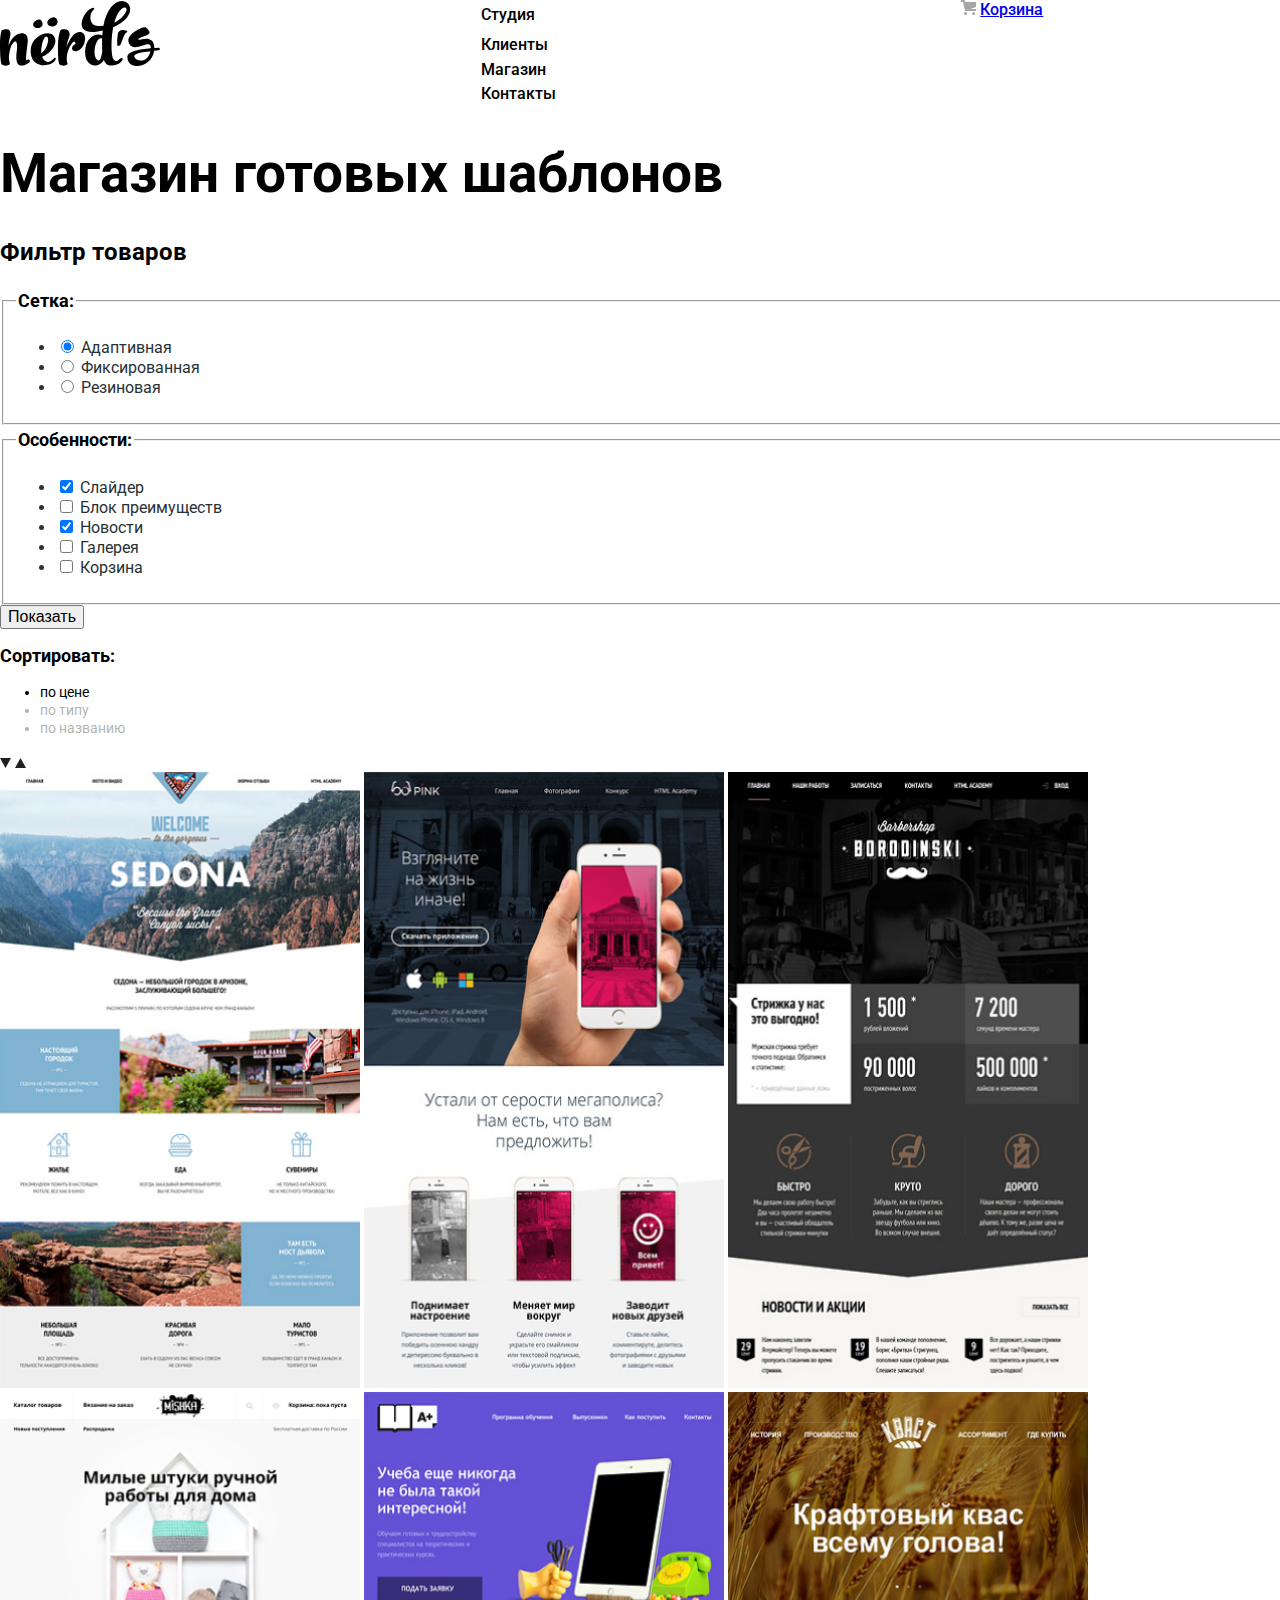
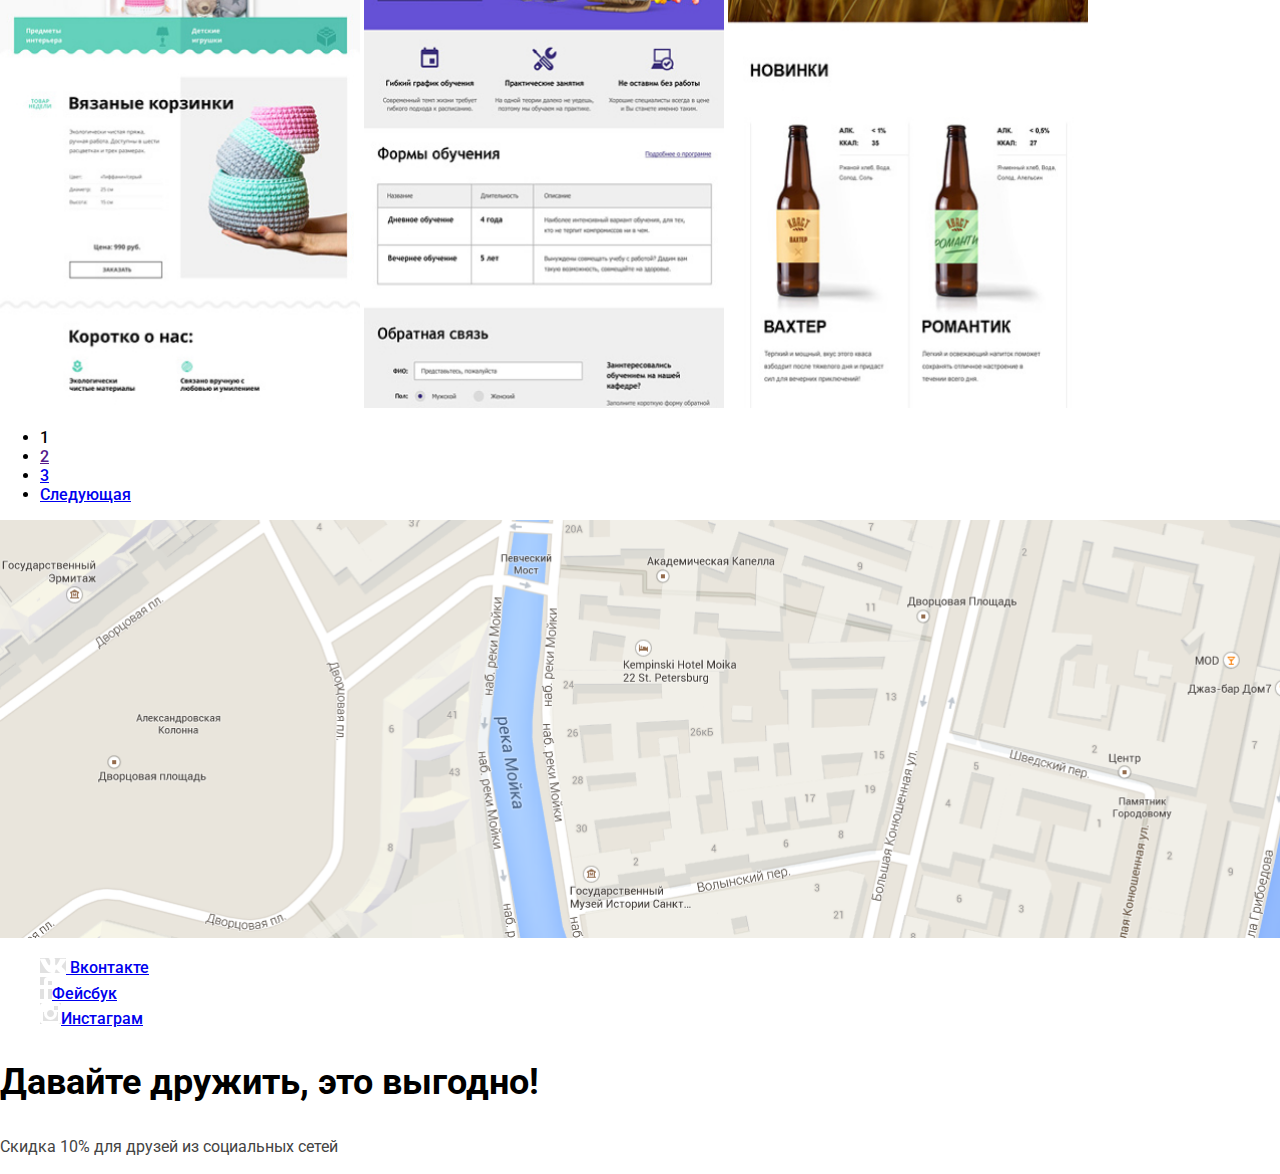
==== catalog.html @ 22a99cf3 "feat: add grid for logos section" ====
<!DOCTYPE html>
<html class="page" lang="en">
<head>
    <meta charset="UTF-8">
    <meta http-equiv="X-UA-Compatible" content="IE=edge">
    <meta name="viewport" content="width=device-width, initial-scale=1.0">
    <link rel="preconnect" href="https://fonts.googleapis.com">
<link rel="preconnect" href="https://fonts.gstatic.com" crossorigin>
<link href="https://fonts.googleapis.com/css2?family=Roboto:wght@400;500;700&display=swap" rel="stylesheet">
    <link rel="stylesheet" href="css/normalize.css" />
    <link rel="stylesheet" href="style.css" />
    
    <title>Nerds</title>
</head>

<body class="page-body">

    <header class="catalog-header">
        <nav class="main-navigation">
            <a class="main-header-logo">
            <img src="img/nerds-logo.svg" width="160px" height="67px" alt="Логотип nerds">
             </a>
            <ul class="site-navigation">
                <li><a href="#"> Студия</a></li>
                <li><a href="#">Клиенты</a> </li>
                <li>Магазин</li>
                <li><a href="#">Контакты</a></li>
            </ul> 
            <div class="cart">
                <img src="/img/cart-icon.svg" alt="cart illustration">
                <a href="#"> Корзина</a>
            </div>
        </nav>
    </header>

<main class="catalog">
    <h1 class="catalog-title">Магазин готовых шаблонов</h1>
    <section class="products-filter">
        <h2>Фильтр товаров</h2>
        <form class="grid-form" metod="get" action="">

            <fieldset>
                <legend class="filter">Сетка:</legend>
                <ul class="filter-type">
                    <li>
                        <input type="radio" name="grid" value="adaptive" id="grid-adaptive" checked>
                        <label for="">Адаптивная</label>
                    </li>
                    <li>
                        <input type="radio" name="grid" value="fixed" id="grid-fixed">
                        <label for="">Фиксированная</label>
                    </li>
                    <li>
                        <input type="radio" name="grid" value="rubber" id="grid-rubber">
                        <label for="">Резиновая</label>
                    </li>
                </ul>
            </fieldset>

            <fieldset>
                <legend class="filter">Особенности:</legend>
                <ul class="filter-type">
                    <li>
                        <input type="checkbox" name="slider" id="filter-slider" checked>
                        <label for="filter-slider">Слайдер</label>
                    </li>
                    <li>
                        <input type="checkbox" name="block" id="filter-block">
                        <label for="filter-block">Блок преимуществ</label>
                    </li>
                    <li>
                        <input type="checkbox" name="news" id="filter-news" checked>
                        <label for="filter-news">Новости</label>
                    </li>
                    <li>
                        <input type="checkbox" name="gallery" id="filter-gallery">
                        <label for="filter-gallery">Галерея</label>
                    </li>
                    <li>
                        <input type="checkbox" name="cart" id="filter-cart">
                        <label for="filter-cart">Корзина</label>
                    </li>
                </ul>
            </fieldset>
            <button class="btn-show" type="submit">Показать</button>
        </form>
</section>

<section class="catalog-sort">
    <p class="sort-title">Сортировать:</p>
    <ul class="catalog-list">
        <li class="catalog-item-active">по цене</li>
        <li class="catalog-item">по типу</li>
        <li class="catalog-item">по названию</li>
    </ul>
    <img src="/img/icon-down-dir.svg" alt="switch down">
    <img class="img-sort" src="/img/icon-up-dir.svg" alt="switch up">
</section>

    <section class="nerds-catalog">
        <img src="/img/img-sedona-1.jpg" width="360px" height="616px" alt="sedona illustration">
        <img src="/img/img-pink-1.jpg"  width="360px" height="616px" alt="pink illustration">
        <img src="/img/img-barbershop-1.jpg"  width="360px" height="616px" alt="barbershop illustration">
        <img src="/img/img-mishka-1.jpg"  width="360px" height="616px" alt="mishka illustration">
        <img src="/img/img-aplus-1.jpg"  width="360px" height="616px" alt="aplus illustration">
        <img src="/img/img-kvast-1.jpg"  width="360px" height="616px" alt="kvast illustration">
    </section>

    <ul class="catalog-pages">
        <li>
            <a>1</a>
        </li>
        <li>
            <a href="">2</a>
        </li>
        <li>
            <a href="#">3</a>
        </li>
        <li>
            <a href="#">Следующая</a>
        </li>
    </ul>

    <section class="card">
        <img src="/img/card.png" width="1442px" height="418px" alt="Карта">
    </section>
</main>

<footer class="catalog-footer">
   <ul class="footer-social">
    <li>
    <a class="social-button" href="#"> <img src="/img/vk-icon.svg" alt="Вконтакте"> Вконтакте</a>
  </li>
  <li>
    <a class="social-button" href="#"> <img src="/img/fb-icon.svg" alt="Фейсбук">Фейсбук</a>
  </li>
  <li>
    <a class="social-button" href="#"> <img src="/img/insta-icon.svg" alt="Инстаграм">Инстаграм</a>
  </li>
        </ul> 
       <div>
       <p class="footer-slogan">Давайте дружить, это выгодно!</p>
       <p class="footer-sale">Скидка 10% для друзей из социальных сетей</p> 
       </div>
</footer>
</html>
---- style.css ----
/* Global*/

body {
  min-width: 1440px;
  margin: 0;
  padding: 0;
  font-family:'Roboto', sans-serif;;
  font-weight: 500;
  font-style: normal;
}
/*
img {
  min-width: 100%;
  height: auto;
}
*/

/* Variables */

/* header */

.main-header {
  background: rgba(0, 0, 0, 0.0001);
} /* Спросить */

.site-navigation {
  list-style: none;
}

.site-navigation a {
text-decoration: none;
color: #000000;
font-size: 16px;
line-height: 30px;
}

.cart-navigation a {
text-decoration: none;
color: #000000;
font-size: 16px;
line-height: 30px;
}

.site-navigation a 
.cart-navigation a {
  color: #000000;
}

.site-navigation a:hover,
.cart-navigation a:hover {
 color: #FB565A;
}

.site-navigation a:focus,
.cart-navigation a:focus {
  color: #000000;
  opacity: 0.3;
}

/* description */

.description-title {
  font-size: 55px;
  line-height: 55px;
  color: #000000;
}

.description-text {
  font-weight: normal;
  font-size: 16px;
  line-height: 24px;
  color: #283136;
}

.button {
  font: inherit;
  background-color: #FB565A;
  color: #FFFFFF;
  text-align: center;
  vertical-align: middle;
  border: none;
}

.button:focus {
  color: #FFFFFF;
  background-color: #FB565A;
  opacity: 0.3;
}

/* development */

.button-application {
  background-color: #00CA74;
}

.button-presentation {
  background-color: #000000 0.01%;
}

.development-item h2 {
  font-weight: bold;
  font-size: 24px;
  line-height: 30px;
  color: #000000;
}

.development-item p {
  font-weight: normal;
  font-size: 16px;
  line-height: 24px;
  color: #283136;
}

.slogan-title {
  font-size: 45px;
  line-height: 45px;
  color: #000000;
}

.development-item {
  list-style: none;
}

/* slogon */

.slogan-text {
font-style: normal;
font-weight: normal;
font-size: 16px;
line-height: 24px;
color: #283136;
}

.order {
  font-weight: bold;
  font-size: 16px;
  line-height: 24px;
  color: #283136;
}

.orders-list {
  padding-left: 0;
}

.order-item {
  font-weight: normal;
  font-size: 16px;
  line-height: 24px;
  list-style: none;
  color: #283136;
}


.precisions {
  font-weight: bold;
  font-size: 16px;
  line-height: 24px;
  color: #000000;
}

.precisions-item {
  list-style: none;
}

.precisions-item-percent {
  font-weight: bold;
  font-size: 45px;
  line-height: 10px;
  color: #000000;
}

.precision-percent {
  font-weight: normal;
  font-size: 16px;
  line-height: 18px;
  color: #283136;
}

.logos-list {
  list-style: none;

}

/*Footer*/

.footer-social {
  list-style: none;
}

.footer-slogan {
  font-weight: bold;
  font-size: 36px;
  line-height: 36px;
  color: #000000;
}

.footer-sale {
  font-weight: normal;
  font-size: 16px;
  line-height: 22px;
  color: #444444;
}

.social-button img {
  
background: linear-gradient(0deg, #E1E1E1, #E1E1E1), #FFFFFF;
}


/*catalog*/

.catalog-title {
  font-style: normal;
  font-size: 55px;
  line-height: 55px;
  color: #000000;
}

.filter {
  font-weight: bold;
  font-size: 18px;
  line-height: 30px;
  color: #000000;
}

.filter-type {
  font-style: normal;
  font-weight: normal;
  font-size: 16px;
  line-height: 19px;
  color: #283136;
}

.btn-show {
  font-size: 16px;
  line-height: 18px;
  color: #000000;
}

.sort-title {
  font-weight: bold;
  font-size: 18px;
  line-height: 18px;
  color: #000000;
}

.catalog-item-active {
  font-weight: normal;
  font-size: 14px;
  line-height: 18px;
  color: #000000;
}

.catalog-item {
  font-weight: normal;
  font-size: 14px;
  line-height: 18px;
  color: #000000;
  opacity: 0.3;
}

/*Grid*/

.page {
  height: 100%;
}

/* Logo */

.main-navigation {
  display: grid;
  grid-template-columns: 1fr 1fr 1fr;
}

.main-navigation-wrapper {
  display: grid;
  grid-template-columns: 1fr max-content;
  margin: 0 auto;
  width: 1160px;
}

.site-navigation {
  margin: 0;
  padding: 0;
}

/* Container */

.container {
  width: 1160px;
  margin: 0 auto;
  padding: 0 140px;
}

.description {
  display: grid;
  grid-template-columns: 1fr 1fr;
  margin-bottom: 80px;
}

.developments-list {
  padding: 0;
  margin: 0;
  display: grid;
  grid-template-columns: 1fr 1fr 1fr;
  column-gap: 100px;
}

.developments-list p {
  margin-right: 40px;
}

.logos-list {
  padding: 0;
  margin: 0;
  display: grid;
  grid-template-columns: 1fr 1fr 1fr 1fr;
}

/* Slogan */

.slogan {
display: grid;
grid-template-columns: 1.5fr 1fr;
padding-left: 90px;
}

/* logos */

.logos {
padding-left: 90px;
}

/* card */

/* main-footer */

.main-footer {
  display: grid;
  grid-template-columns: 1fr 1fr ;
}









/* Global */

.page-body {
  min-height: 100%;
  display: grid;
  grid-template-rows:
  min-content
  1fr
  min-content;
  align-content: center;
}
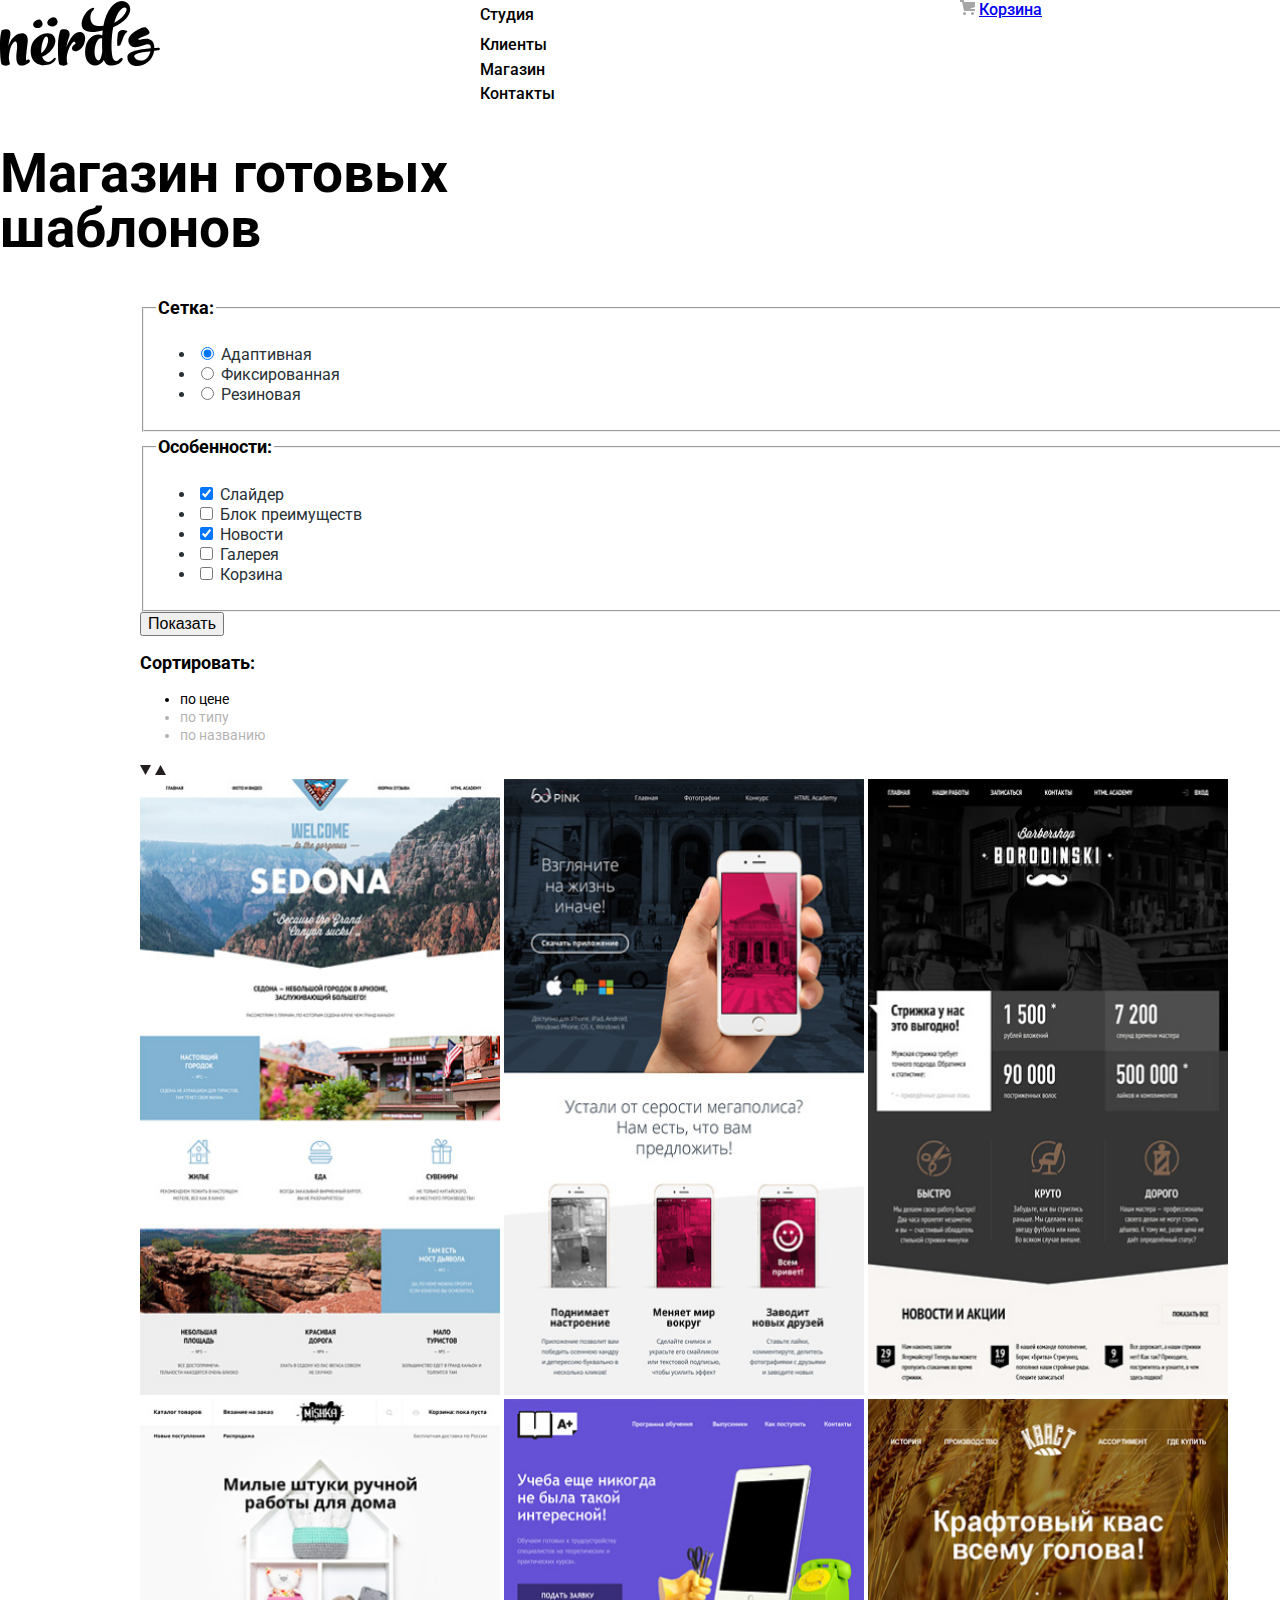
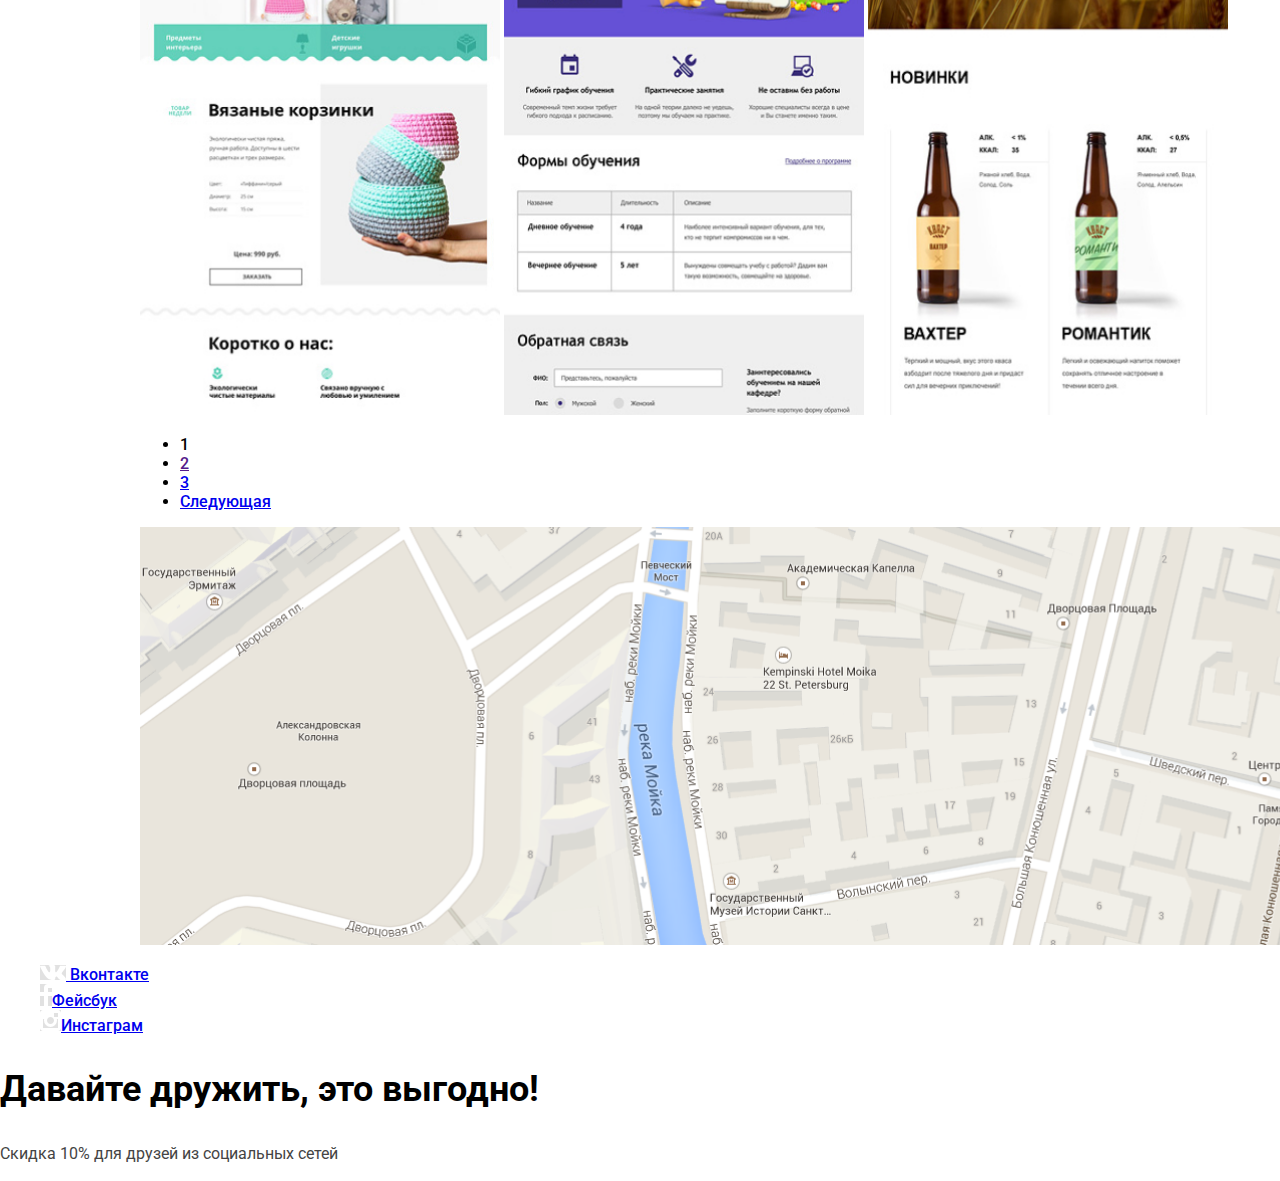
==== commit c680d4bc: "feat: add container and div for ul" ====
--- a/catalog.html
+++ b/catalog.html
@@ -30,13 +30,13 @@
                 <img src="/img/cart-icon.svg" alt="cart illustration">
                 <a href="#"> Корзина</a>
             </div>
+            <h1 class="catalog-title">Магазин готовых шаблонов</h1>
         </nav>
     </header>
 
-<main class="catalog">
-    <h1 class="catalog-title">Магазин готовых шаблонов</h1>
+<main class="catalog container">
+    
     <section class="products-filter">
-        <h2>Фильтр товаров</h2>
         <form class="grid-form" metod="get" action="">
 
             <fieldset>
@@ -86,27 +86,26 @@
         </form>
 </section>
 
-<section class="catalog-sort">
-    <p class="sort-title">Сортировать:</p>
-    <ul class="catalog-list">
-        <li class="catalog-item-active">по цене</li>
-        <li class="catalog-item">по типу</li>
-        <li class="catalog-item">по названию</li>
-    </ul>
-    <img src="/img/icon-down-dir.svg" alt="switch down">
-    <img class="img-sort" src="/img/icon-up-dir.svg" alt="switch up">
-</section>
-
     <section class="nerds-catalog">
+        <div class="catalog-sort">
+            <p class="sort-title">Сортировать:</p>
+            <ul class="catalog-list">
+                <li class="catalog-item-active">по цене</li>
+                <li class="catalog-item">по типу</li>
+                <li class="catalog-item">по названию</li>
+            </ul>
+            <img src="/img/icon-down-dir.svg" alt="switch down">
+            <img class="img-sort" src="/img/icon-up-dir.svg" alt="switch up">
+        </div>
         <img src="/img/img-sedona-1.jpg" width="360px" height="616px" alt="sedona illustration">
         <img src="/img/img-pink-1.jpg"  width="360px" height="616px" alt="pink illustration">
         <img src="/img/img-barbershop-1.jpg"  width="360px" height="616px" alt="barbershop illustration">
         <img src="/img/img-mishka-1.jpg"  width="360px" height="616px" alt="mishka illustration">
         <img src="/img/img-aplus-1.jpg"  width="360px" height="616px" alt="aplus illustration">
         <img src="/img/img-kvast-1.jpg"  width="360px" height="616px" alt="kvast illustration">
-    </section>
-
-    <ul class="catalog-pages">
+    </div>
+  <div class="catalog-pages">
+    <ul>
         <li>
             <a>1</a>
         </li>
@@ -120,6 +119,7 @@
             <a href="#">Следующая</a>
         </li>
     </ul>
+    </div>
 
     <section class="card">
         <img src="/img/card.png" width="1442px" height="418px" alt="Карта">
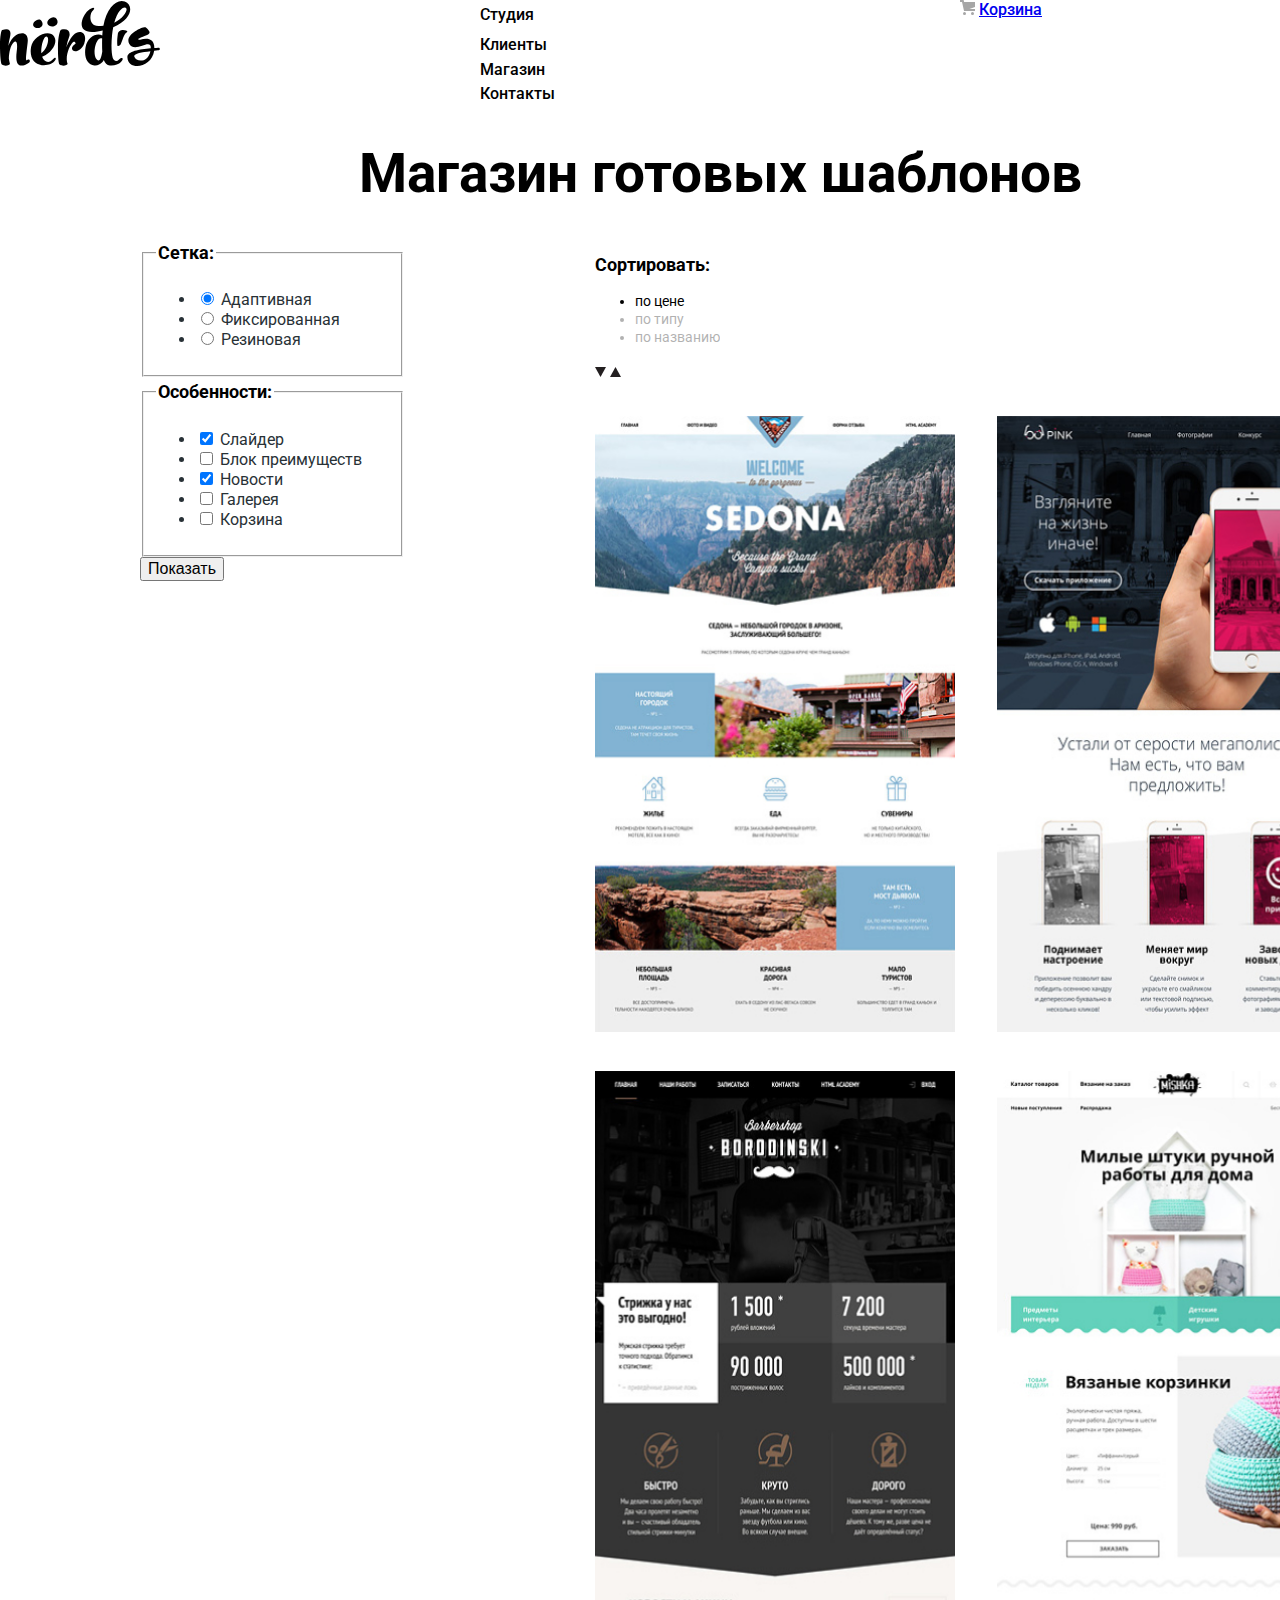
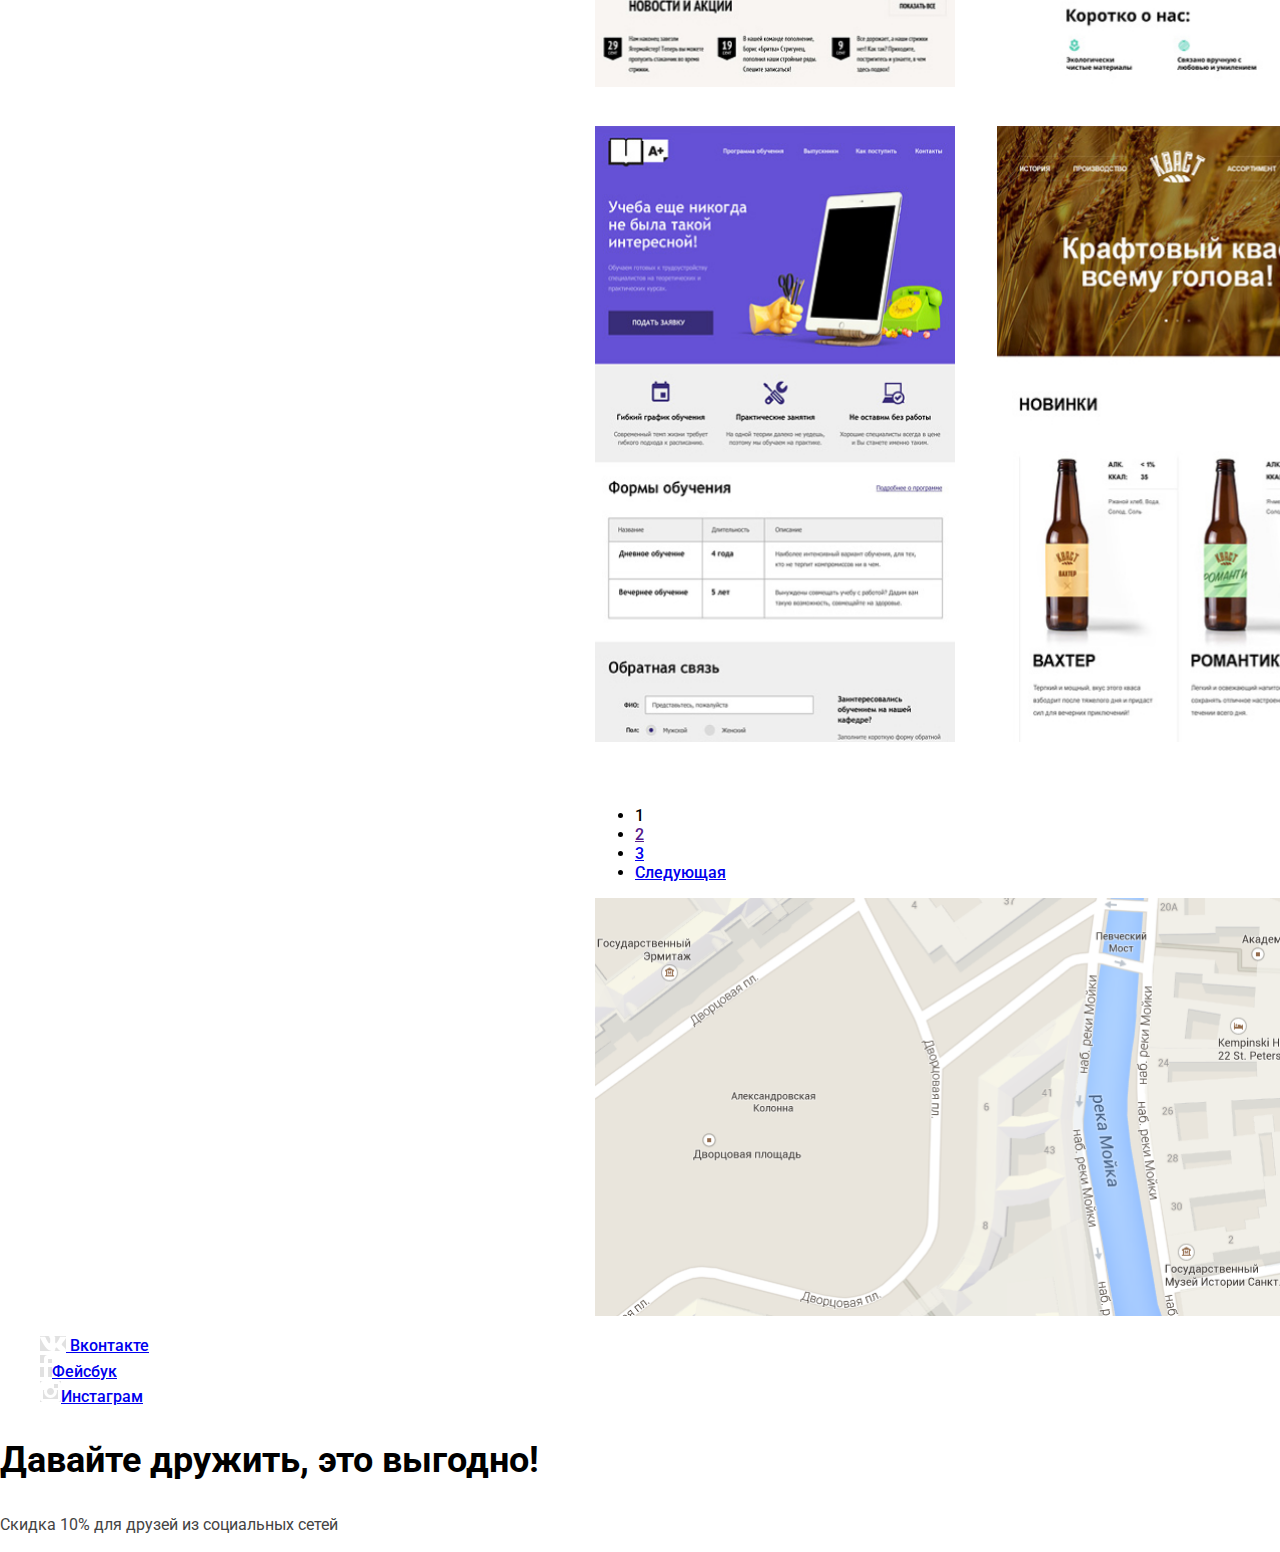
==== commit b37e8005: "feat: add ul and li for catalog-card" ====
--- a/catalog.html
+++ b/catalog.html
@@ -30,8 +30,8 @@
                 <img src="/img/cart-icon.svg" alt="cart illustration">
                 <a href="#"> Корзина</a>
             </div>
+            </nav>
             <h1 class="catalog-title">Магазин готовых шаблонов</h1>
-        </nav>
     </header>
 
 <main class="catalog container">
@@ -97,13 +97,14 @@
             <img src="/img/icon-down-dir.svg" alt="switch down">
             <img class="img-sort" src="/img/icon-up-dir.svg" alt="switch up">
         </div>
-        <img src="/img/img-sedona-1.jpg" width="360px" height="616px" alt="sedona illustration">
-        <img src="/img/img-pink-1.jpg"  width="360px" height="616px" alt="pink illustration">
-        <img src="/img/img-barbershop-1.jpg"  width="360px" height="616px" alt="barbershop illustration">
-        <img src="/img/img-mishka-1.jpg"  width="360px" height="616px" alt="mishka illustration">
-        <img src="/img/img-aplus-1.jpg"  width="360px" height="616px" alt="aplus illustration">
-        <img src="/img/img-kvast-1.jpg"  width="360px" height="616px" alt="kvast illustration">
-    </div>
+        <ul class="catalog-card">
+        <li class="card-item"><img src="/img/img-sedona-1.jpg" width="360px" height="616px" alt="sedona illustration"></li>
+        <li class="card-item"><img src="/img/img-pink-1.jpg"  width="360px" height="616px" alt="pink illustration"></li>
+        <li class="card-item"><img src="/img/img-barbershop-1.jpg"  width="360px" height="616px" alt="barbershop illustration"></li>
+        <li class="card-item"><img src="/img/img-mishka-1.jpg"  width="360px" height="616px" alt="mishka illustration"></li>
+        <li class="card-item"><img src="/img/img-aplus-1.jpg"  width="360px" height="616px" alt="aplus illustration"></li>
+        <li class="card-item"><img src="/img/img-kvast-1.jpg"  width="360px" height="616px" alt="kvast illustration"></li>
+        </ul>
   <div class="catalog-pages">
     <ul>
         <li>
--- a/style.css
+++ b/style.css
@@ -214,6 +214,7 @@
   font-size: 55px;
   line-height: 55px;
   color: #000000;
+  text-align: center;
 }
 
 .filter {
@@ -339,13 +340,6 @@
   display: grid;
   grid-template-columns: 1fr 1fr ;
 }
-
-
-
-
-
-
-
 
 
 /* Global */
@@ -362,10 +356,46 @@
 
 
 
-
-
-
-
-
-
-
+/*catalog*/
+
+.catalog {
+  display: grid;
+  grid-template-columns: 265px 1fr;
+}
+
+.nerds-catalog {
+  margin-left: 190px;
+}
+
+.catalog-card {
+  display: flex;
+  flex-wrap: wrap;
+  padding: 0;
+  margin: 0;
+  list-style: none;
+  margin-bottom: 60px;
+}
+
+.card-item {
+  width: 362px;
+  height: 620px; /*спросить*/
+  margin-right: 40px;
+  margin-top: 35px;
+}
+
+.card-item:nth-child(2n) {
+  margin-right: 290px;
+}
+
+
+
+
+
+
+
+
+
+
+
+
+
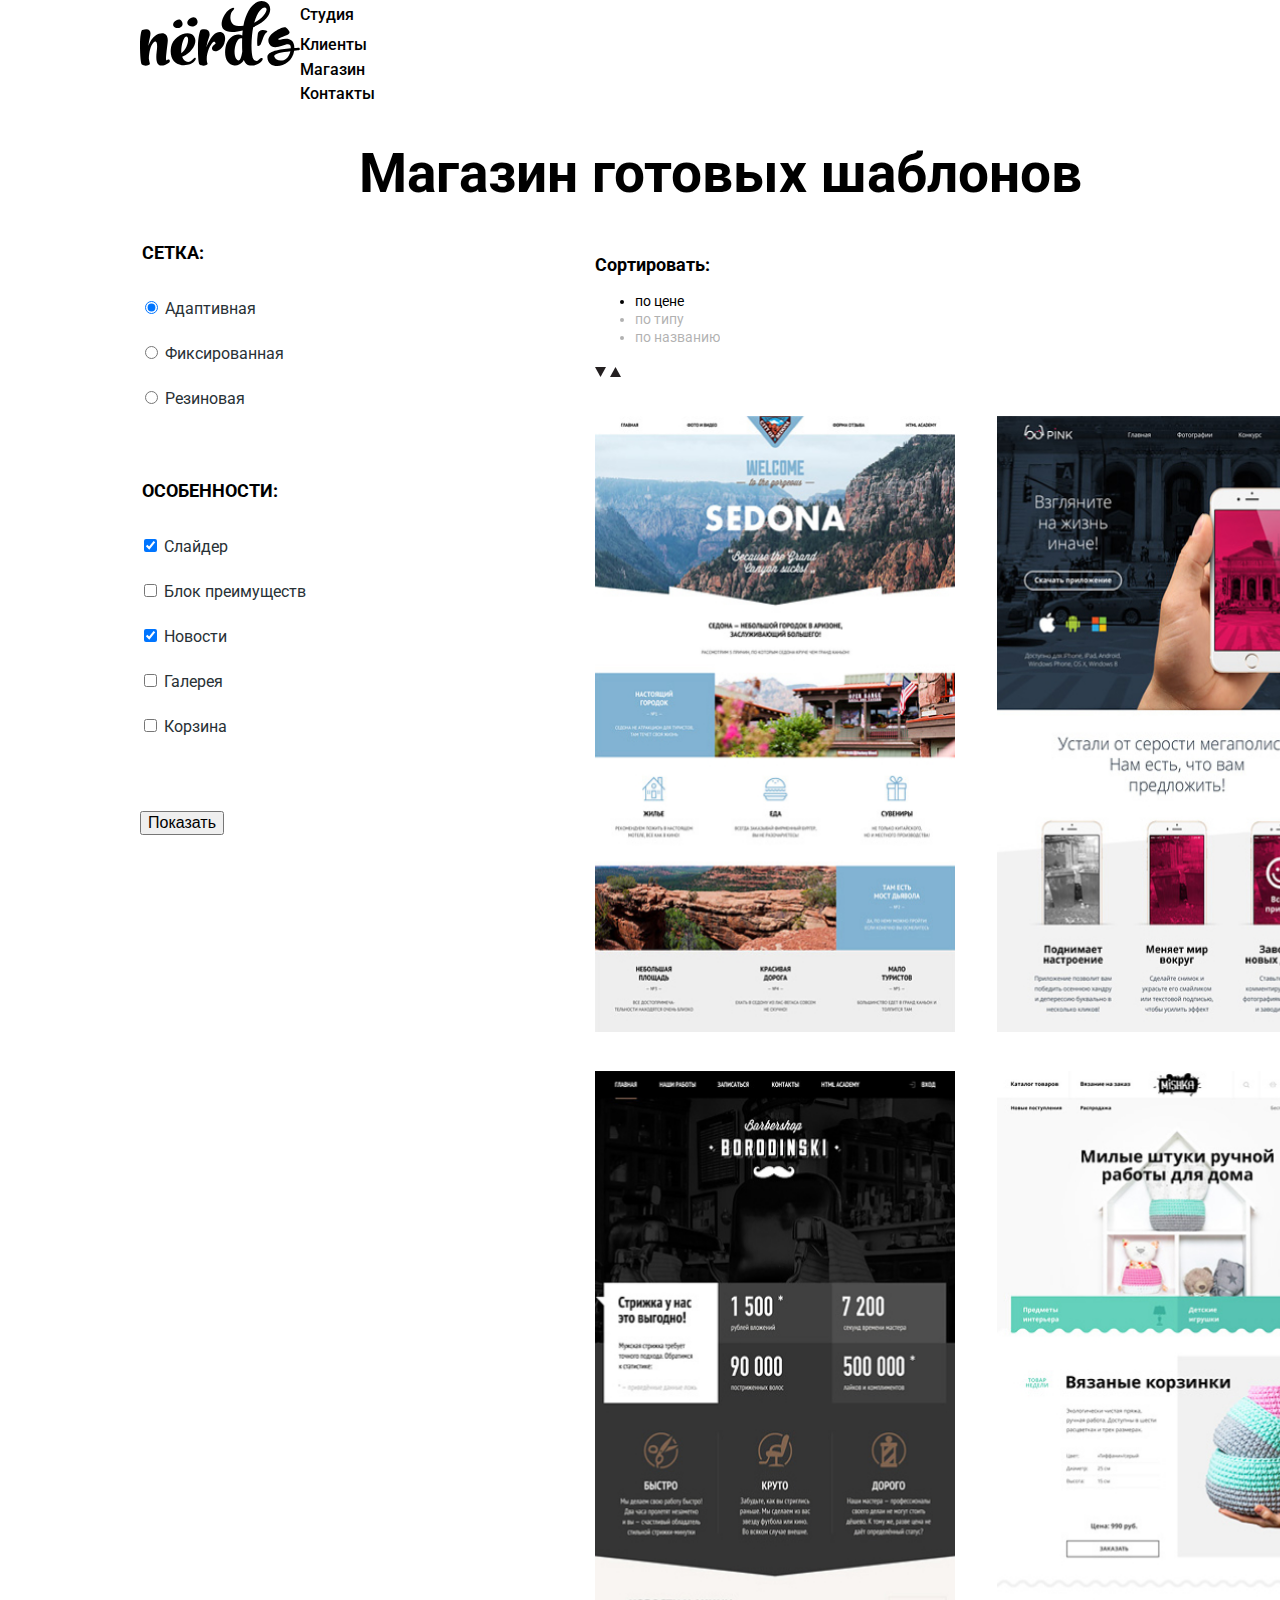
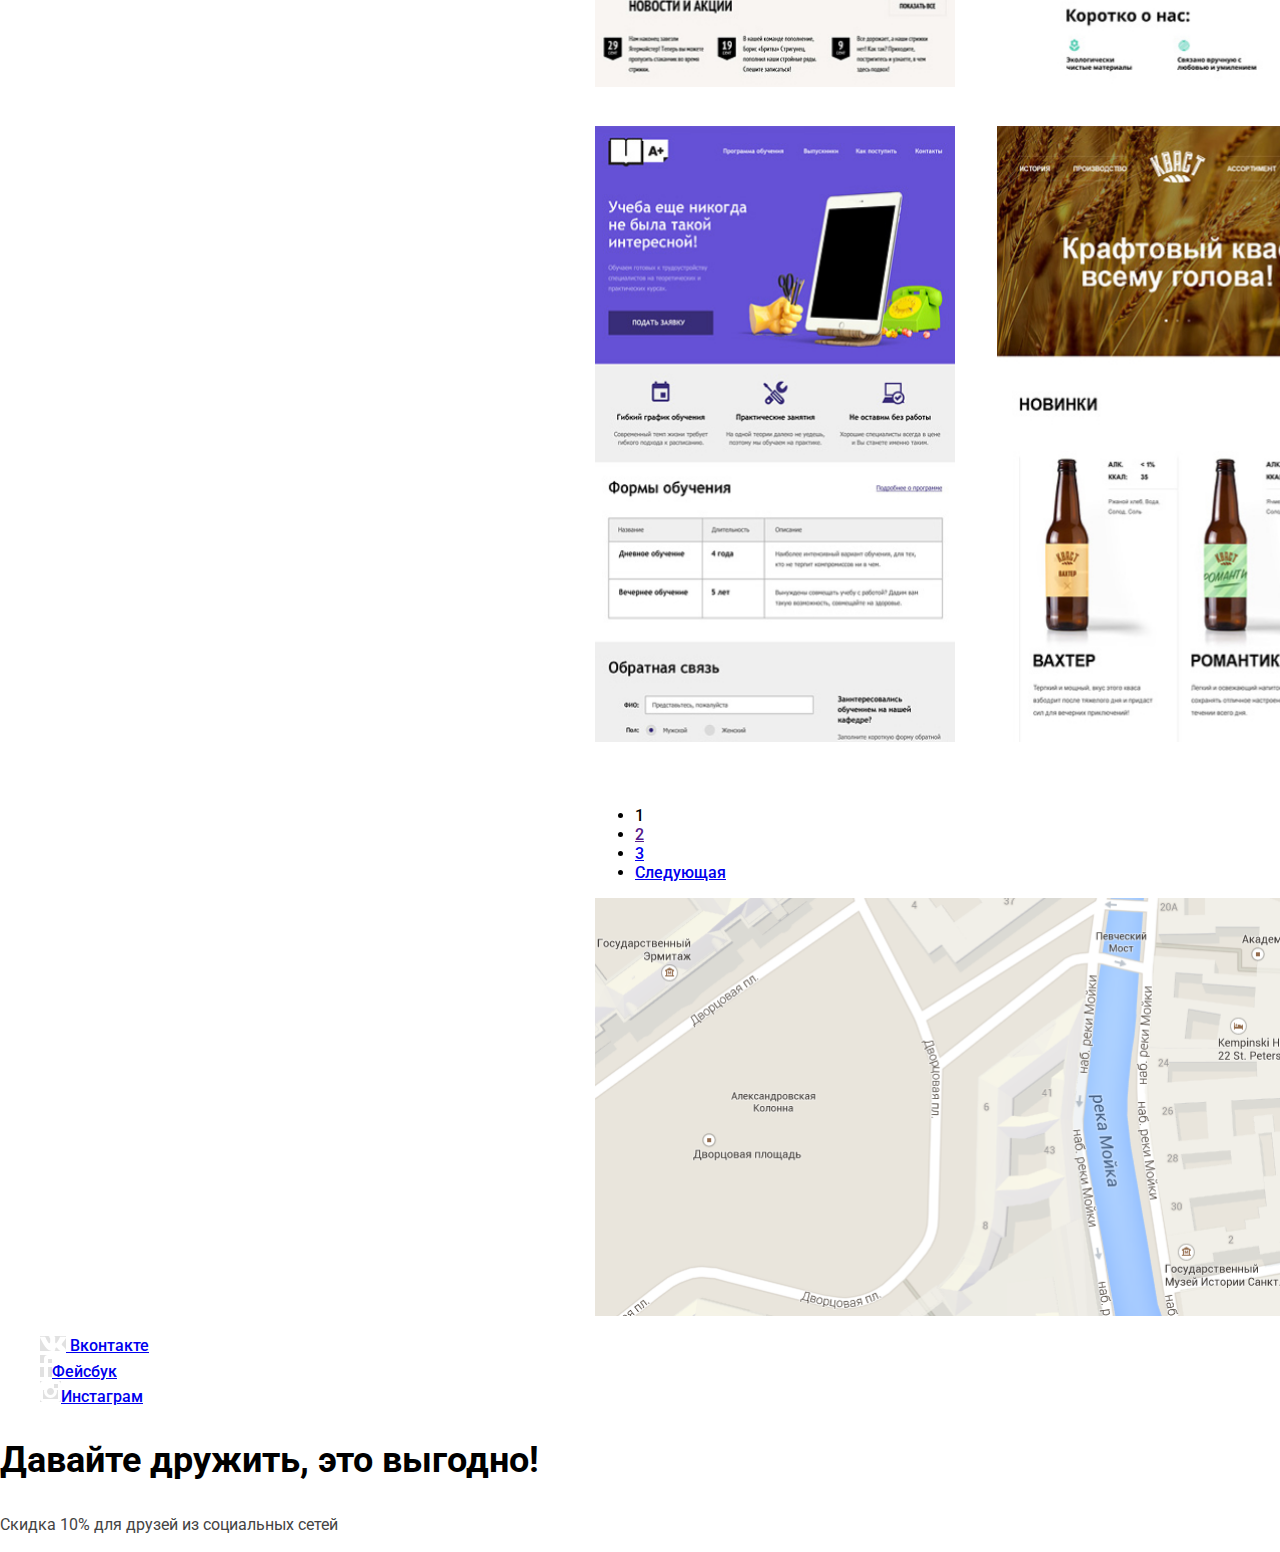
==== commit 590e1103: "feat: add grid for index and catalog" ====
--- a/catalog.html
+++ b/catalog.html
@@ -16,26 +16,28 @@
 <body class="page-body">
 
     <header class="catalog-header">
-        <nav class="main-navigation">
+        <nav class="main-navigation container">
             <a class="main-header-logo">
             <img src="img/nerds-logo.svg" width="160px" height="67px" alt="Логотип nerds">
              </a>
-            <ul class="site-navigation">
-                <li><a href="#"> Студия</a></li>
-                <li><a href="#">Клиенты</a> </li>
-                <li>Магазин</li>
-                <li><a href="#">Контакты</a></li>
-            </ul> 
-            <div class="cart">
-                <img src="/img/cart-icon.svg" alt="cart illustration">
-                <a href="#"> Корзина</a>
-            </div>
+             <div class="main-navigation-wrapper">
+                <ul class="site-navigation">
+                  <li><a href="#"> Студия</a></li>
+                  <li><a href="#">Клиенты</a></li>
+                  <li>Магазин</li>
+                  <li><a href="#">Контакты</a></li>
+                </ul>
+                <div class="cart-navigation">
+                  <img src="/img/cart-icon.svg" alt="cart illustration"/>
+                  <a href="#">Корзина</a>
+                </div>
+                </div>
             </nav>
             <h1 class="catalog-title">Магазин готовых шаблонов</h1>
+            </div>
     </header>
 
 <main class="catalog container">
-    
     <section class="products-filter">
         <form class="grid-form" metod="get" action="">
 
--- a/style.css
+++ b/style.css
@@ -202,7 +202,6 @@
 }
 
 .social-button img {
-  
 background: linear-gradient(0deg, #E1E1E1, #E1E1E1), #FFFFFF;
 }
 
@@ -230,6 +229,7 @@
   font-size: 16px;
   line-height: 19px;
   color: #283136;
+  list-style: none;
 }
 
 .btn-show {
@@ -260,18 +260,22 @@
   opacity: 0.3;
 }
 
-/*Grid*/
+/*Grid*/ 
 
 .page {
   height: 100%;
 }
 
-/* Logo */
+/* Logo */ /*grid*/
 
 .main-navigation {
   display: grid;
   grid-template-columns: 1fr 1fr 1fr;
 }
+
+/*.main-navigation-color {
+  background-color: #0fffff;
+}*/
 
 .main-navigation-wrapper {
   display: grid;
@@ -283,6 +287,11 @@
 .site-navigation {
   margin: 0;
   padding: 0;
+}
+
+.main-header-logo {
+  width: 160px;
+  height: 67px;
 }
 
 /* Container */
@@ -351,7 +360,7 @@
   min-content
   1fr
   min-content;
-  align-content: center;
+  align-content: start;
 }
 
 
@@ -387,15 +396,48 @@
   margin-right: 290px;
 }
 
-
-
-
-
-
-
-
-
-
-
-
-
+.products-filter fieldset {
+  padding: 0;
+  margin: 0;
+  border: none;
+  margin-bottom: 50px;
+}
+
+.products-filter fieldset:first-child {
+  margin-bottom: 43px;
+}
+
+.products-filter legend {
+  font-size: 18px;
+  line-height: 30px;
+  text-transform: uppercase;
+  margin-bottom: 30px;
+
+}
+
+.products-filter ul {
+  padding: 0;
+  margin: 0;
+  list-style: none;
+  line-height: 19px;
+  color: #283136;
+}
+
+.products-filter li {
+  margin-bottom: 25px;
+}
+
+
+
+
+
+
+
+
+
+
+
+
+
+
+
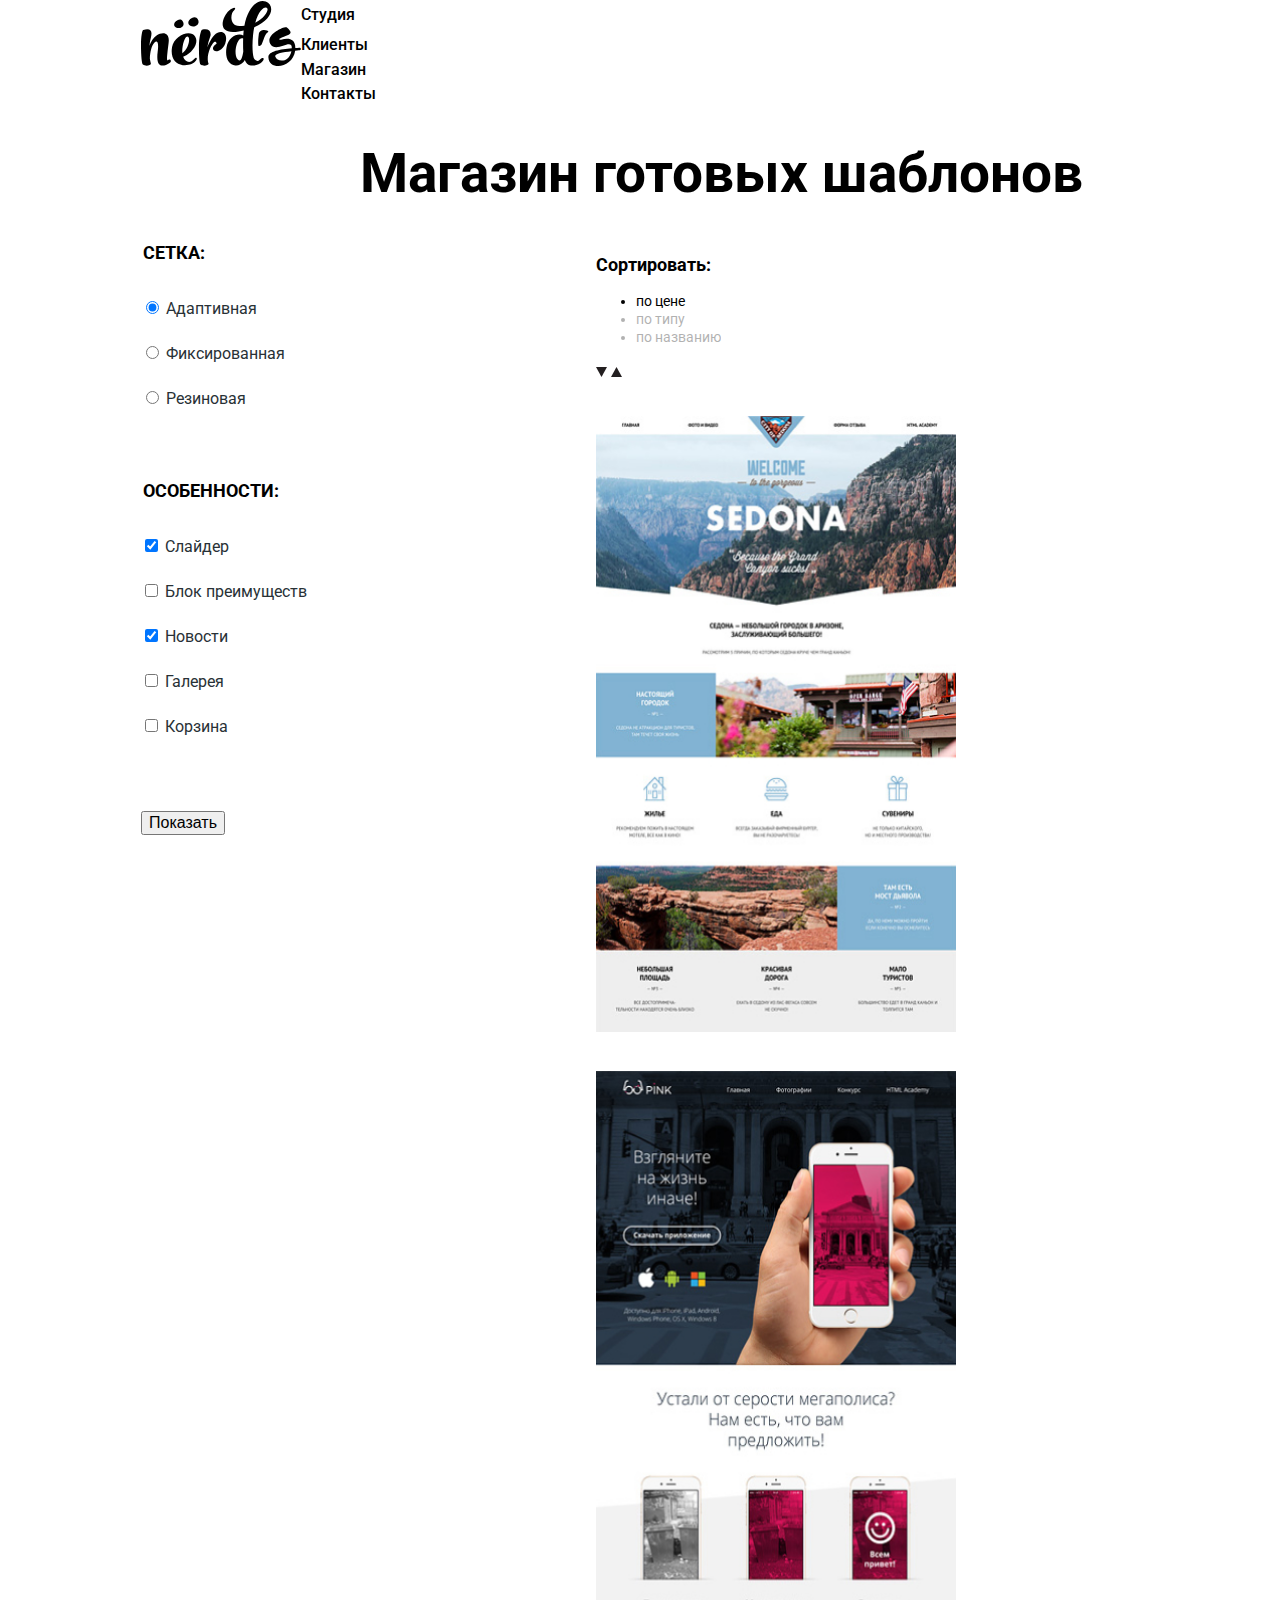
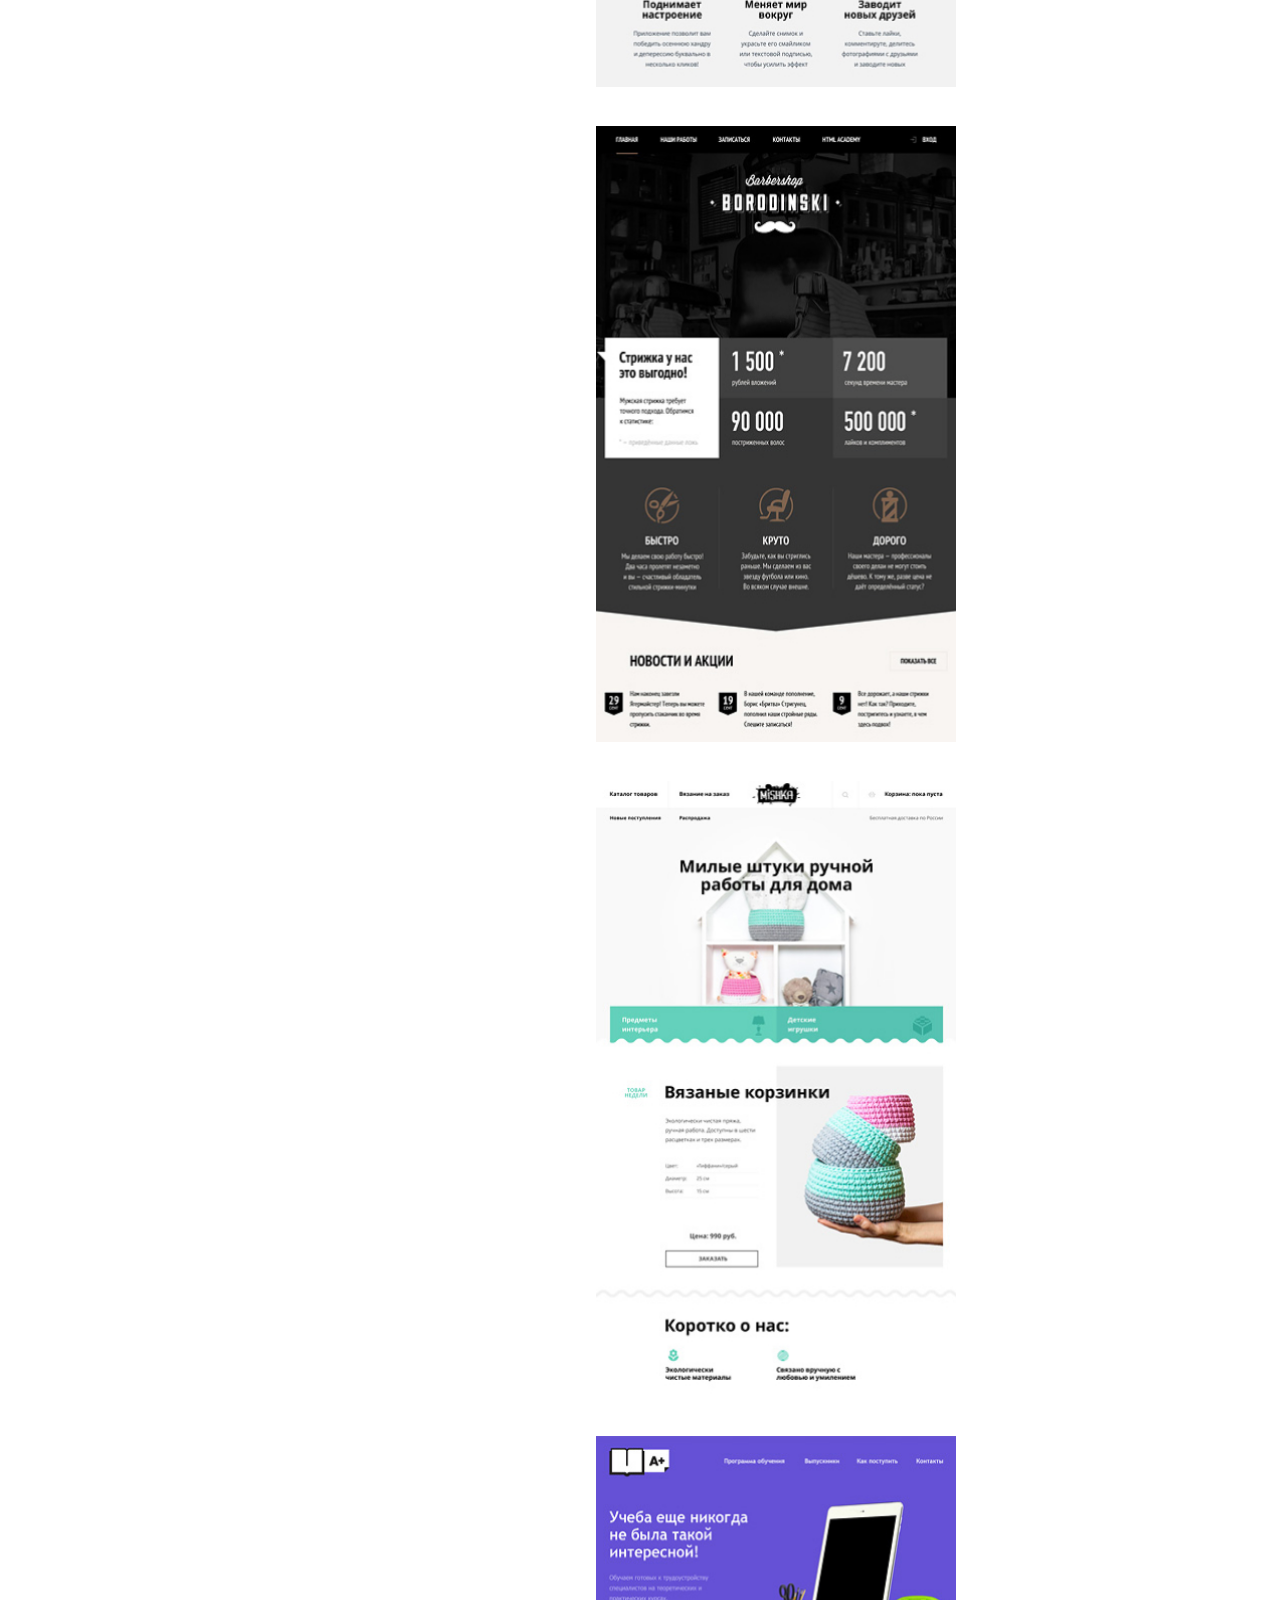
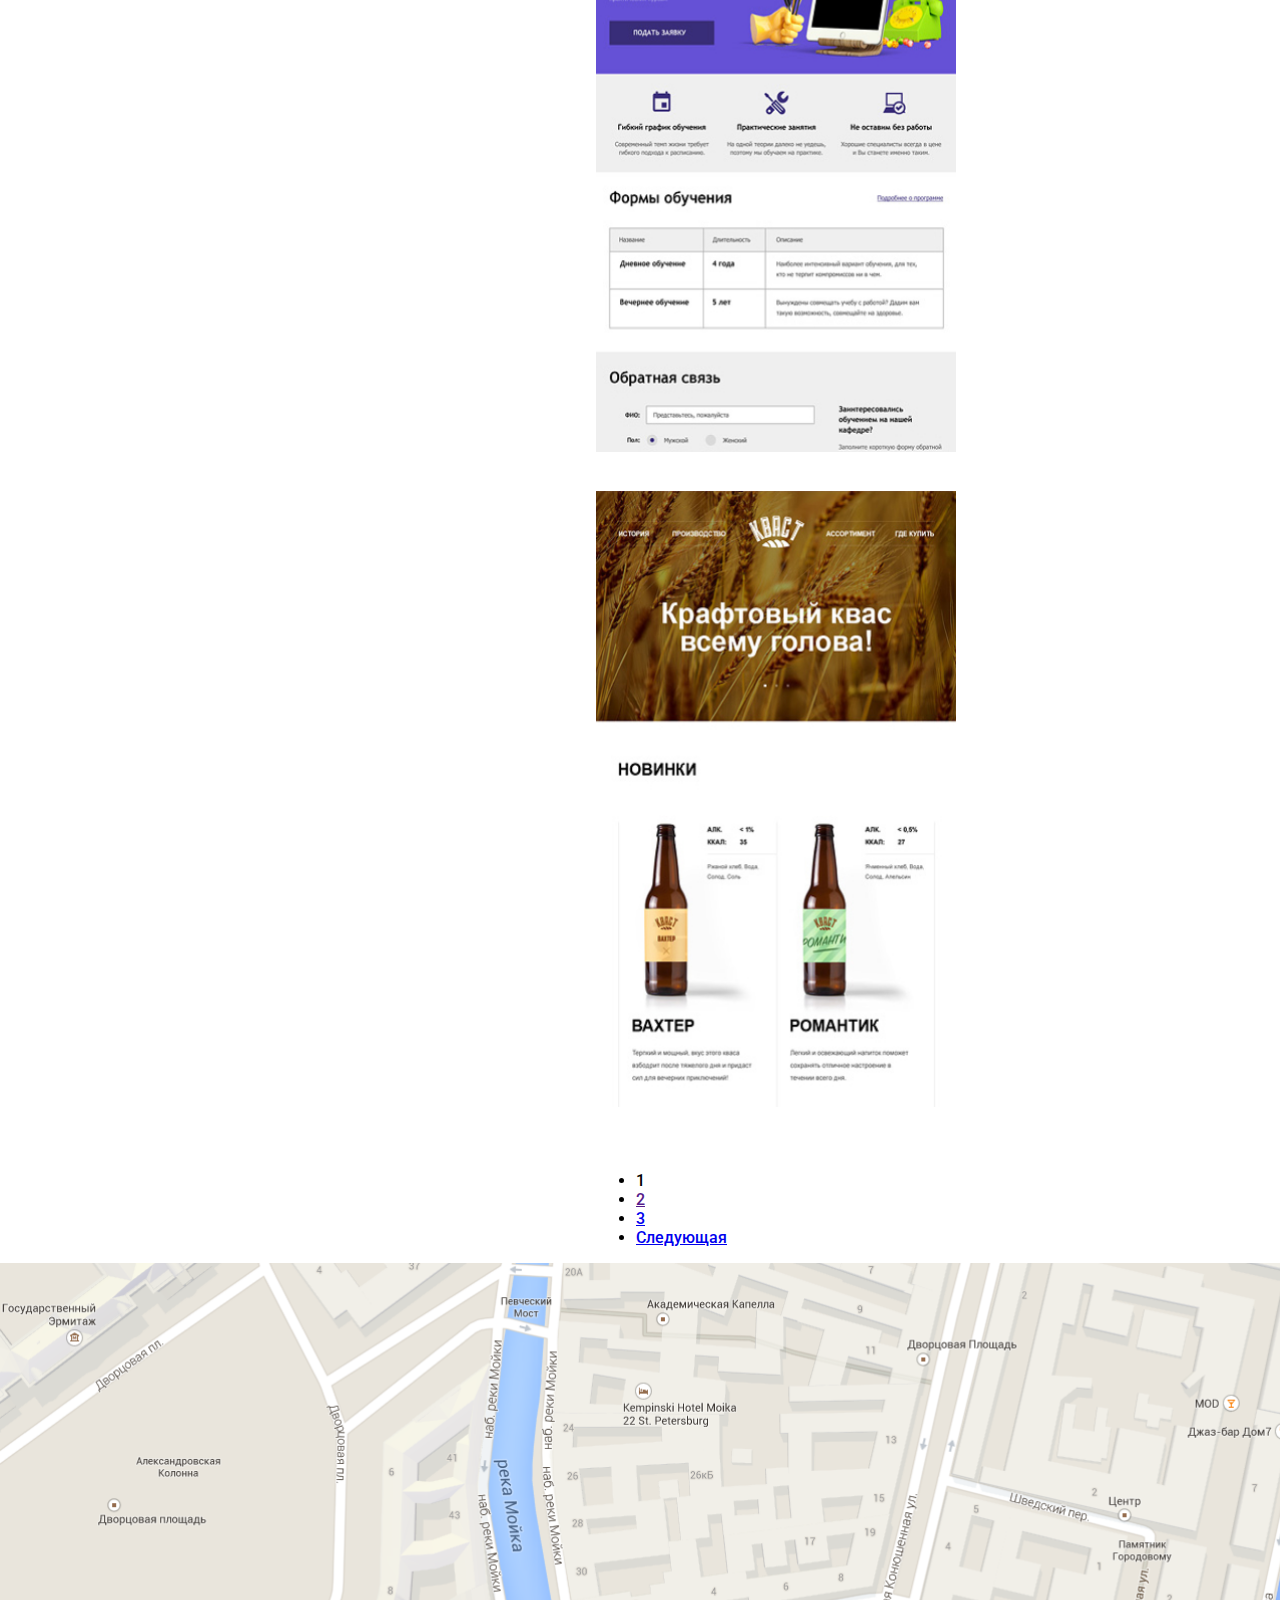
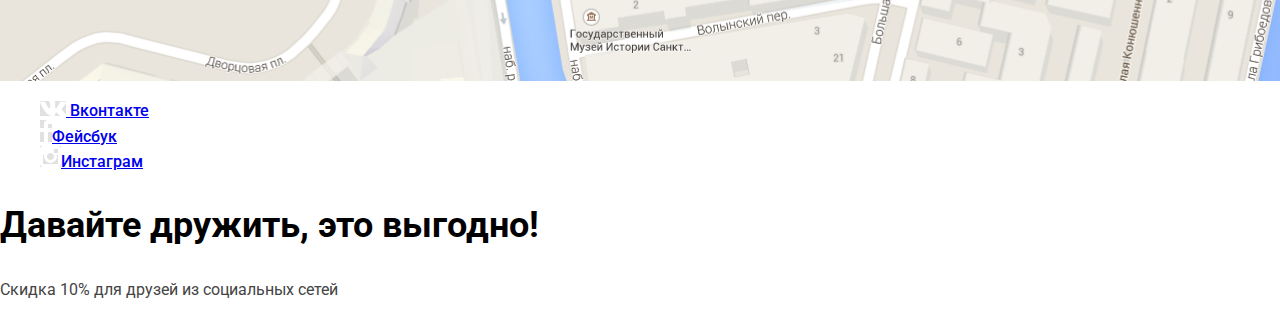
==== commit 56f1f065: "feat: add card in footer" ====
--- a/catalog.html
+++ b/catalog.html
@@ -122,14 +122,13 @@
             <a href="#">Следующая</a>
         </li>
     </ul>
-    </div>
+    </div>  
+</main>
 
+<footer class="catalog-footer">
     <section class="card">
         <img src="/img/card.png" width="1442px" height="418px" alt="Карта">
     </section>
-</main>
-
-<footer class="catalog-footer">
    <ul class="footer-social">
     <li>
     <a class="social-button" href="#"> <img src="/img/vk-icon.svg" alt="Вконтакте"> Вконтакте</a>
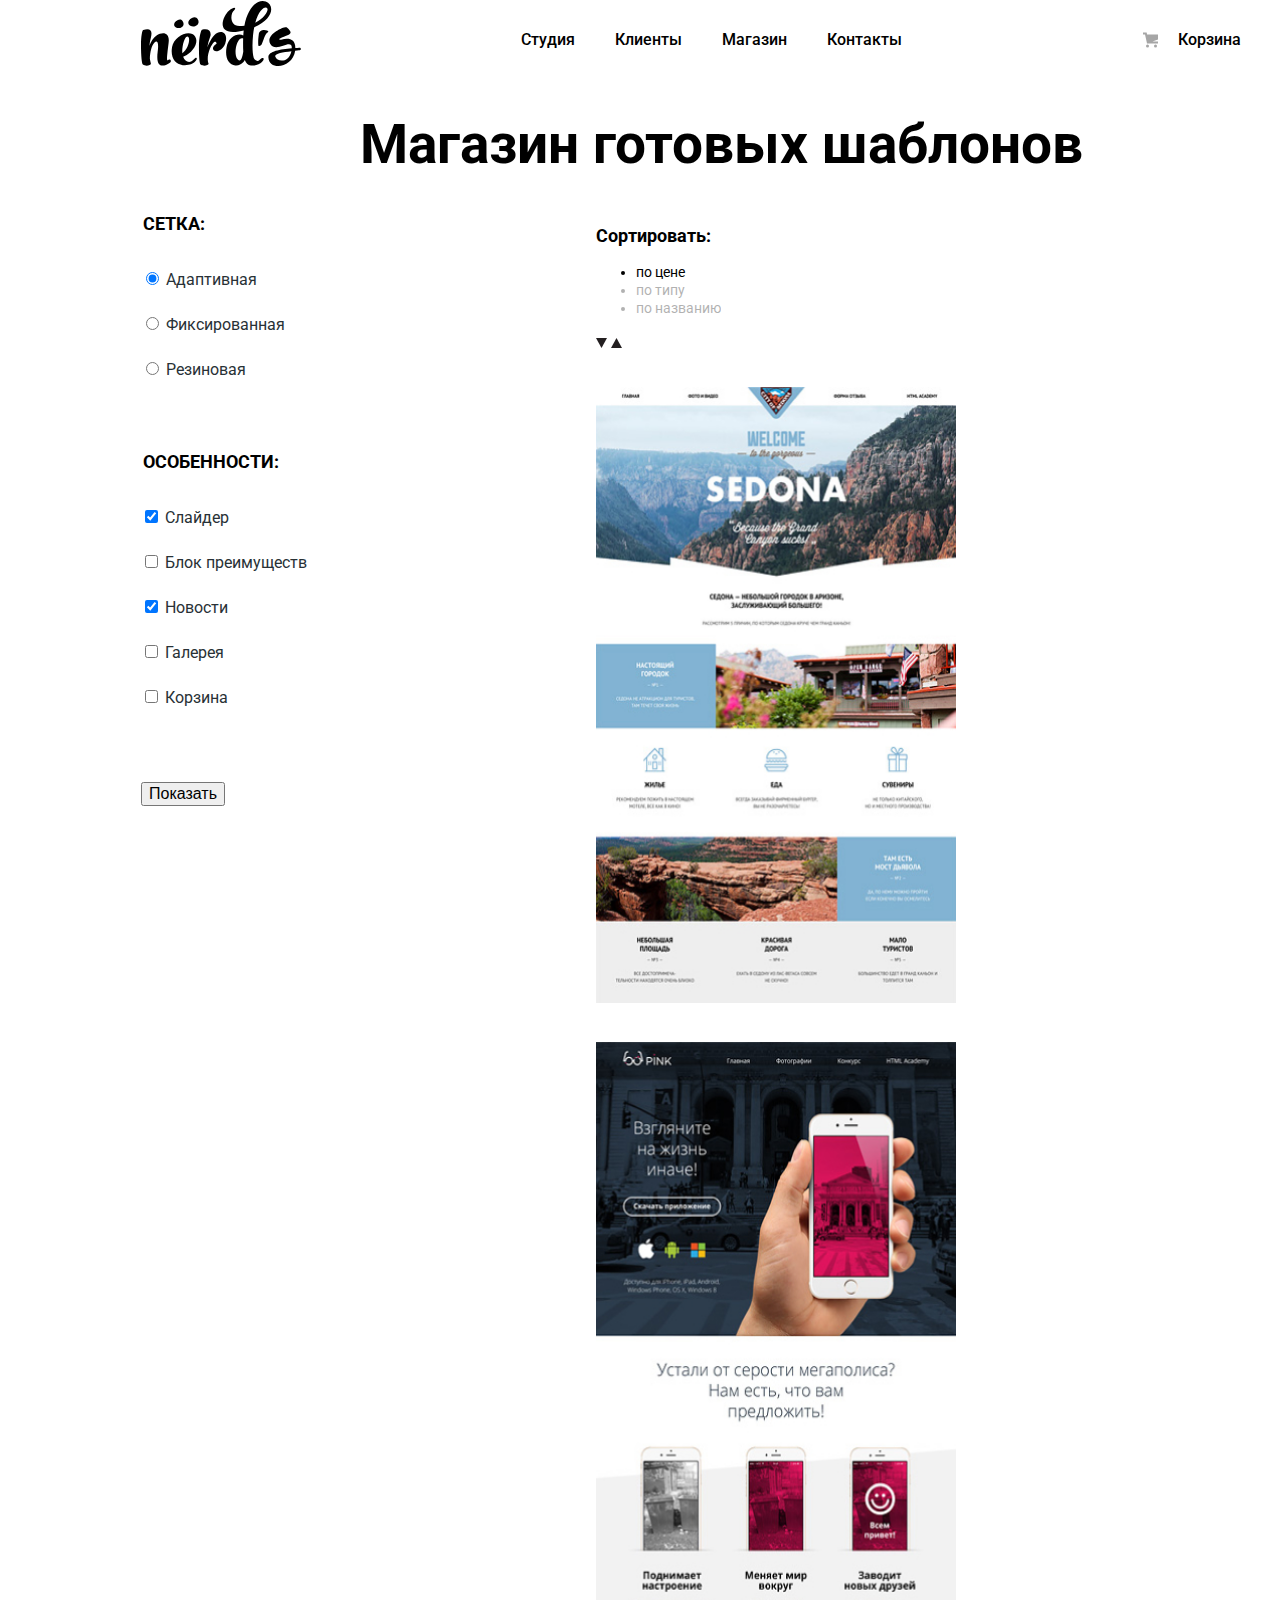
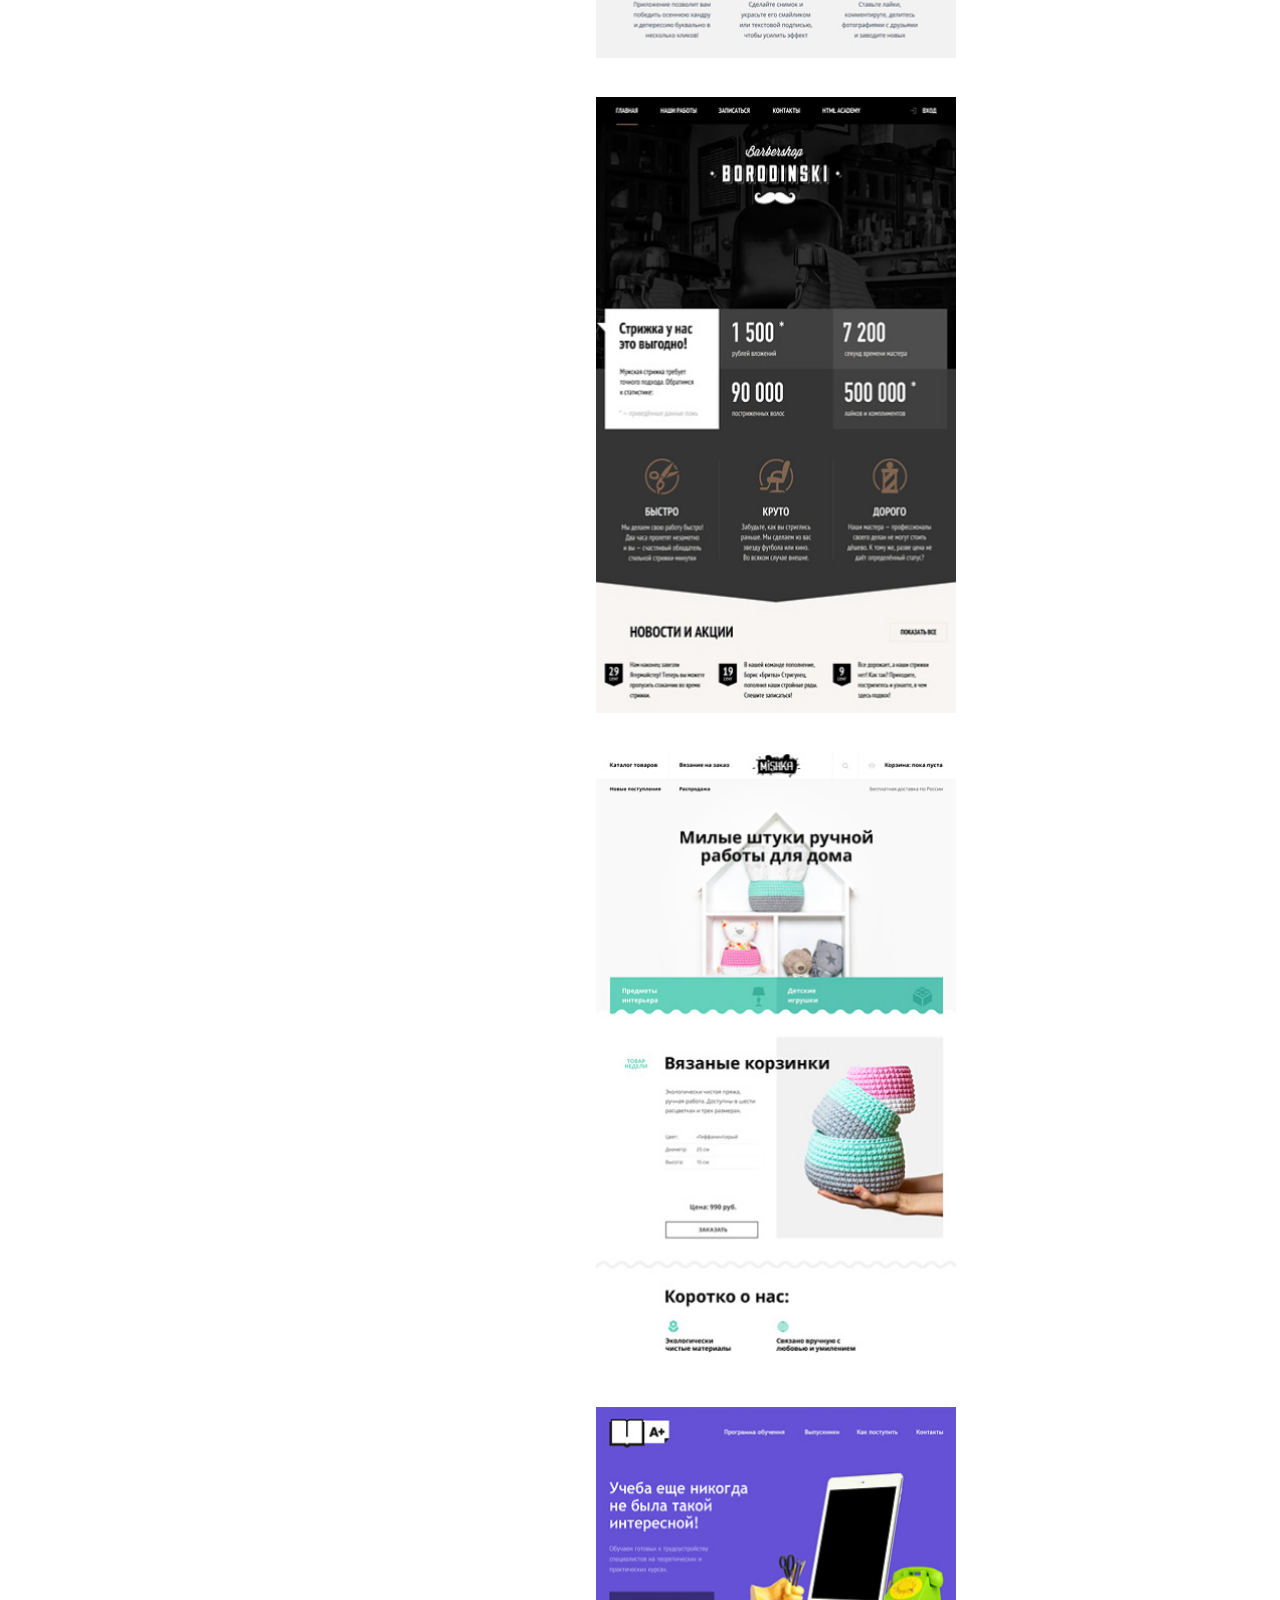
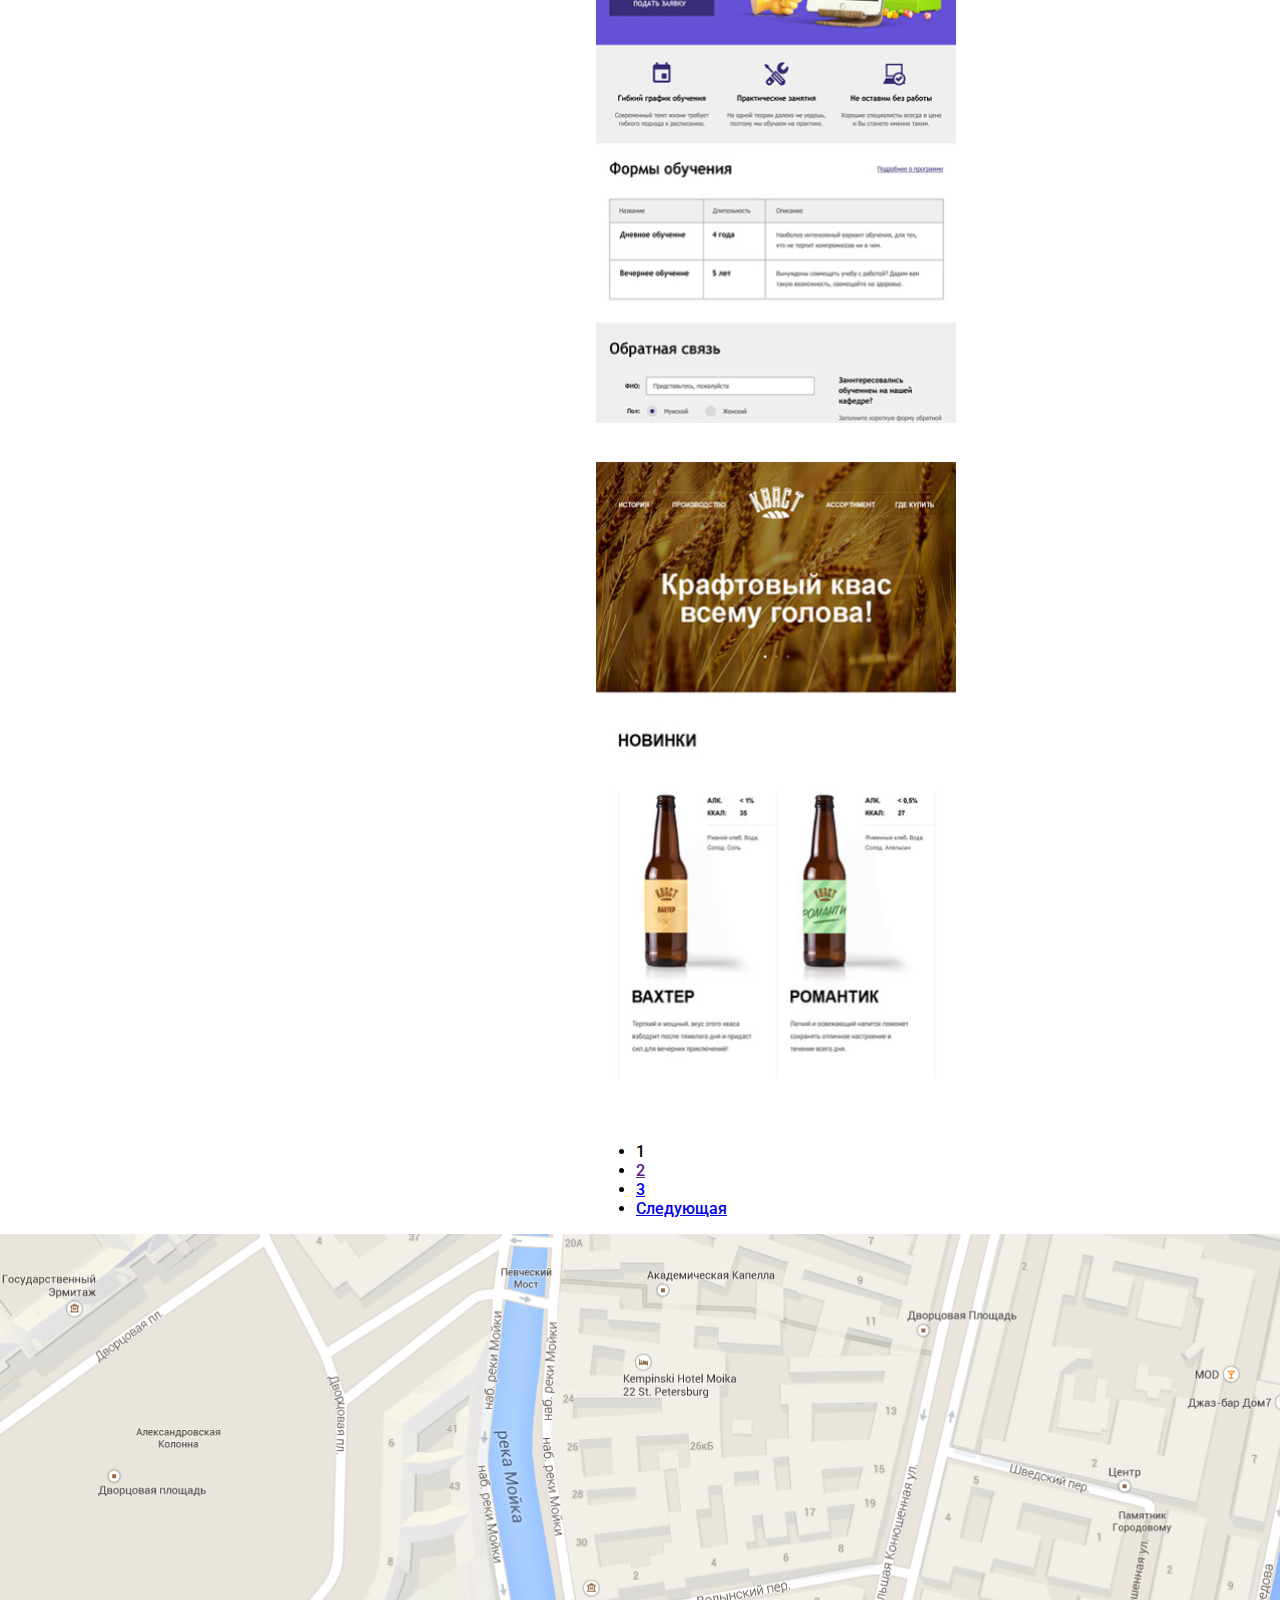
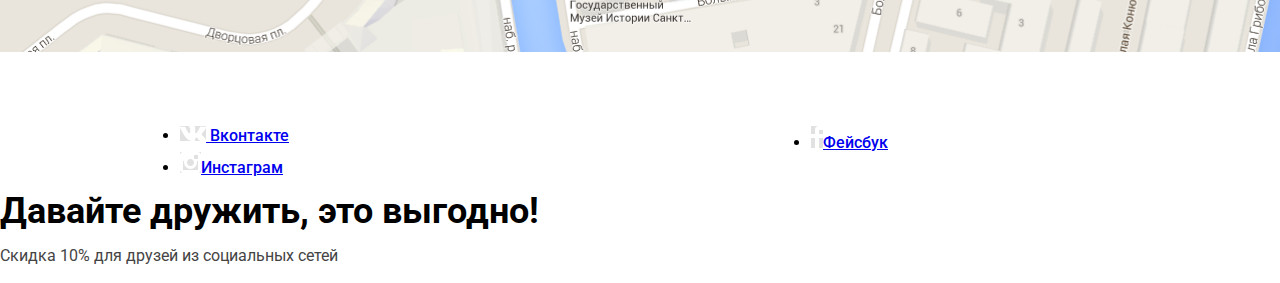
==== commit b7902f57: "feat: add link for site-navigation" ====
--- a/catalog.html
+++ b/catalog.html
@@ -24,7 +24,7 @@
                 <ul class="site-navigation">
                   <li><a href="#"> Студия</a></li>
                   <li><a href="#">Клиенты</a></li>
-                  <li>Магазин</li>
+                  <li><a href="#">Магазин</a></li>
                   <li><a href="#">Контакты</a></li>
                 </ul>
                 <div class="cart-navigation">
--- a/style.css
+++ b/style.css
@@ -23,8 +23,17 @@
   background: rgba(0, 0, 0, 0.0001);
 } /* Спросить */
 
-.site-navigation {
-  list-style: none;
+.site-navigation, 
+.cart-navigation {
+  list-style: none;
+  display: flex;
+  flex-wrap: wrap;
+}
+
+.site-navigation a,
+.cart-navigation a {
+  display: block;
+  padding: 25px 20px;
 }
 
 .site-navigation a {
@@ -39,6 +48,7 @@
 color: #000000;
 font-size: 16px;
 line-height: 30px;
+margin-right: 400px;
 }
 
 .site-navigation a 
@@ -63,6 +73,7 @@
   font-size: 55px;
   line-height: 55px;
   color: #000000;
+  margin-bottom: 30px;
 }
 
 .description-text {
@@ -70,6 +81,8 @@
   font-size: 16px;
   line-height: 24px;
   color: #283136;
+  margin: 0px;
+  margin-bottom: 45px;
 }
 
 .button {
@@ -79,6 +92,8 @@
   text-align: center;
   vertical-align: middle;
   border: none;
+  padding: 14px 50px 23px 50px;
+  text-transform: uppercase;
 }
 
 .button:focus {
@@ -89,6 +104,10 @@
 
 /* development */
 
+.development {
+  margin-bottom: 200px;
+}
+
 .button-application {
   background-color: #00CA74;
 }
@@ -110,18 +129,18 @@
   line-height: 24px;
   color: #283136;
 }
+
+.development-item {
+  list-style: none;
+}
+
+/* slogon */
 
 .slogan-title {
   font-size: 45px;
   line-height: 45px;
-  color: #000000;
-}
-
-.development-item {
-  list-style: none;
-}
-
-/* slogon */
+  color: #000000; 
+}
 
 .slogan-text {
 font-style: normal;
@@ -136,6 +155,7 @@
   font-size: 16px;
   line-height: 24px;
   color: #283136;
+  text-transform: uppercase;
 }
 
 .orders-list {
@@ -156,10 +176,22 @@
   font-size: 16px;
   line-height: 24px;
   color: #000000;
+  text-transform: uppercase;
+  margin-bottom: 60px;
 }
 
 .precisions-item {
   list-style: none;
+}
+
+.precisions-list {
+  display: flex;
+  padding: 0px;
+  margin: 0px;
+}
+
+.precisions-item {
+  margin-right: 30px;
 }
 
 .precisions-item-percent {
@@ -183,15 +215,13 @@
 
 /*Footer*/
 
-.footer-social {
-  list-style: none;
-}
-
 .footer-slogan {
   font-weight: bold;
   font-size: 36px;
   line-height: 36px;
   color: #000000;
+  margin: 0px;
+  padding: 0px;
 }
 
 .footer-sale {
@@ -292,6 +322,7 @@
 .main-header-logo {
   width: 160px;
   height: 67px;
+  margin-right: 200px;
 }
 
 /* Container */
@@ -325,31 +356,50 @@
   margin: 0;
   display: grid;
   grid-template-columns: 1fr 1fr 1fr 1fr;
+
 }
 
 /* Slogan */
 
 .slogan {
 display: grid;
-grid-template-columns: 1.5fr 1fr;
-padding-left: 90px;
+grid-template-columns: 1.6fr 0.9fr;
 }
 
 /* logos */
 
 .logos {
-padding-left: 90px;
+margin-top: 140px;
+margin-bottom: 45px;
 }
 
 /* card */
 
 /* main-footer */
 
-.main-footer {
+.footer-list {
+  display: flex;
+  list-style-type: none;
+  padding: 0px;
+  margin: 0px;
+}
+
+.footer-social {
   display: grid;
   grid-template-columns: 1fr 1fr ;
-}
-
+  margin-left: 140px;
+  margin-top: 70px;
+
+}
+
+.footer-text {
+  padding: 0px;
+  margin: 0px;
+}
+
+.footer-list {
+  margin-right: 10px;
+}
 
 /* Global */
 
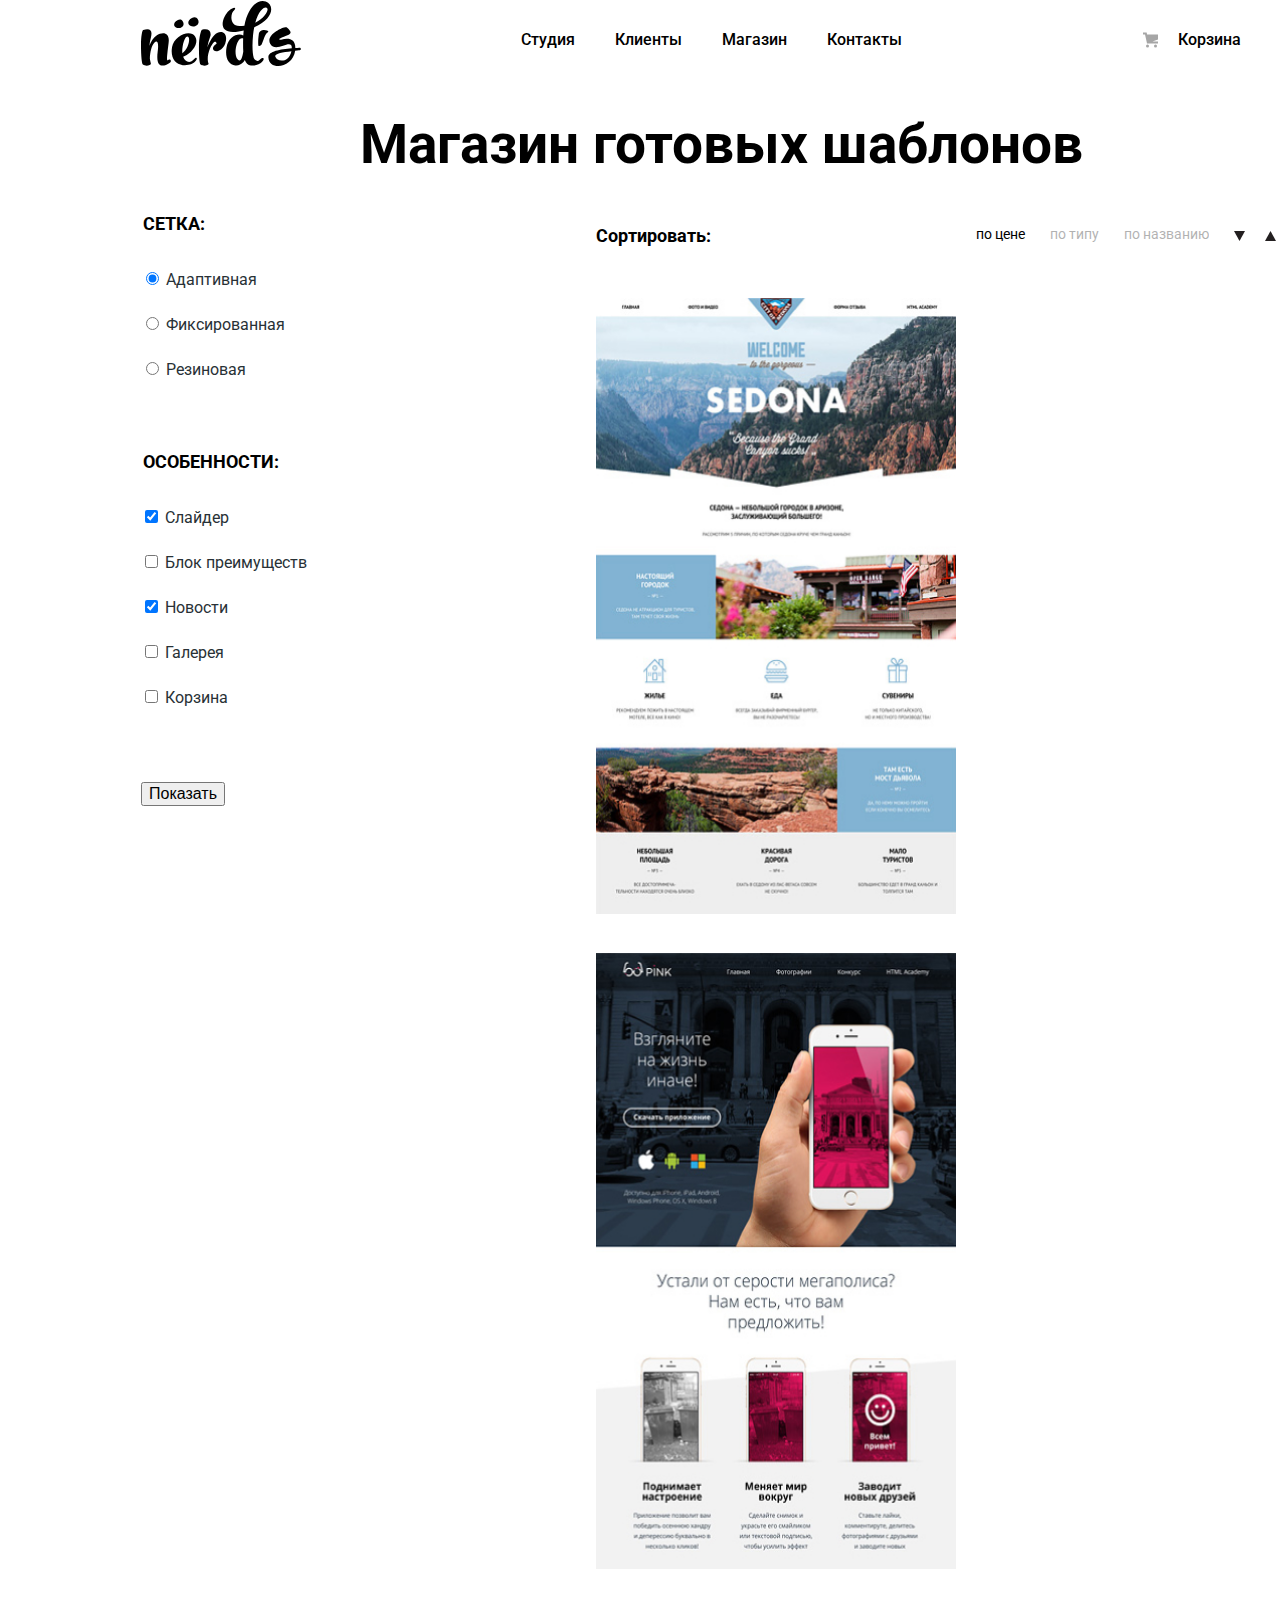
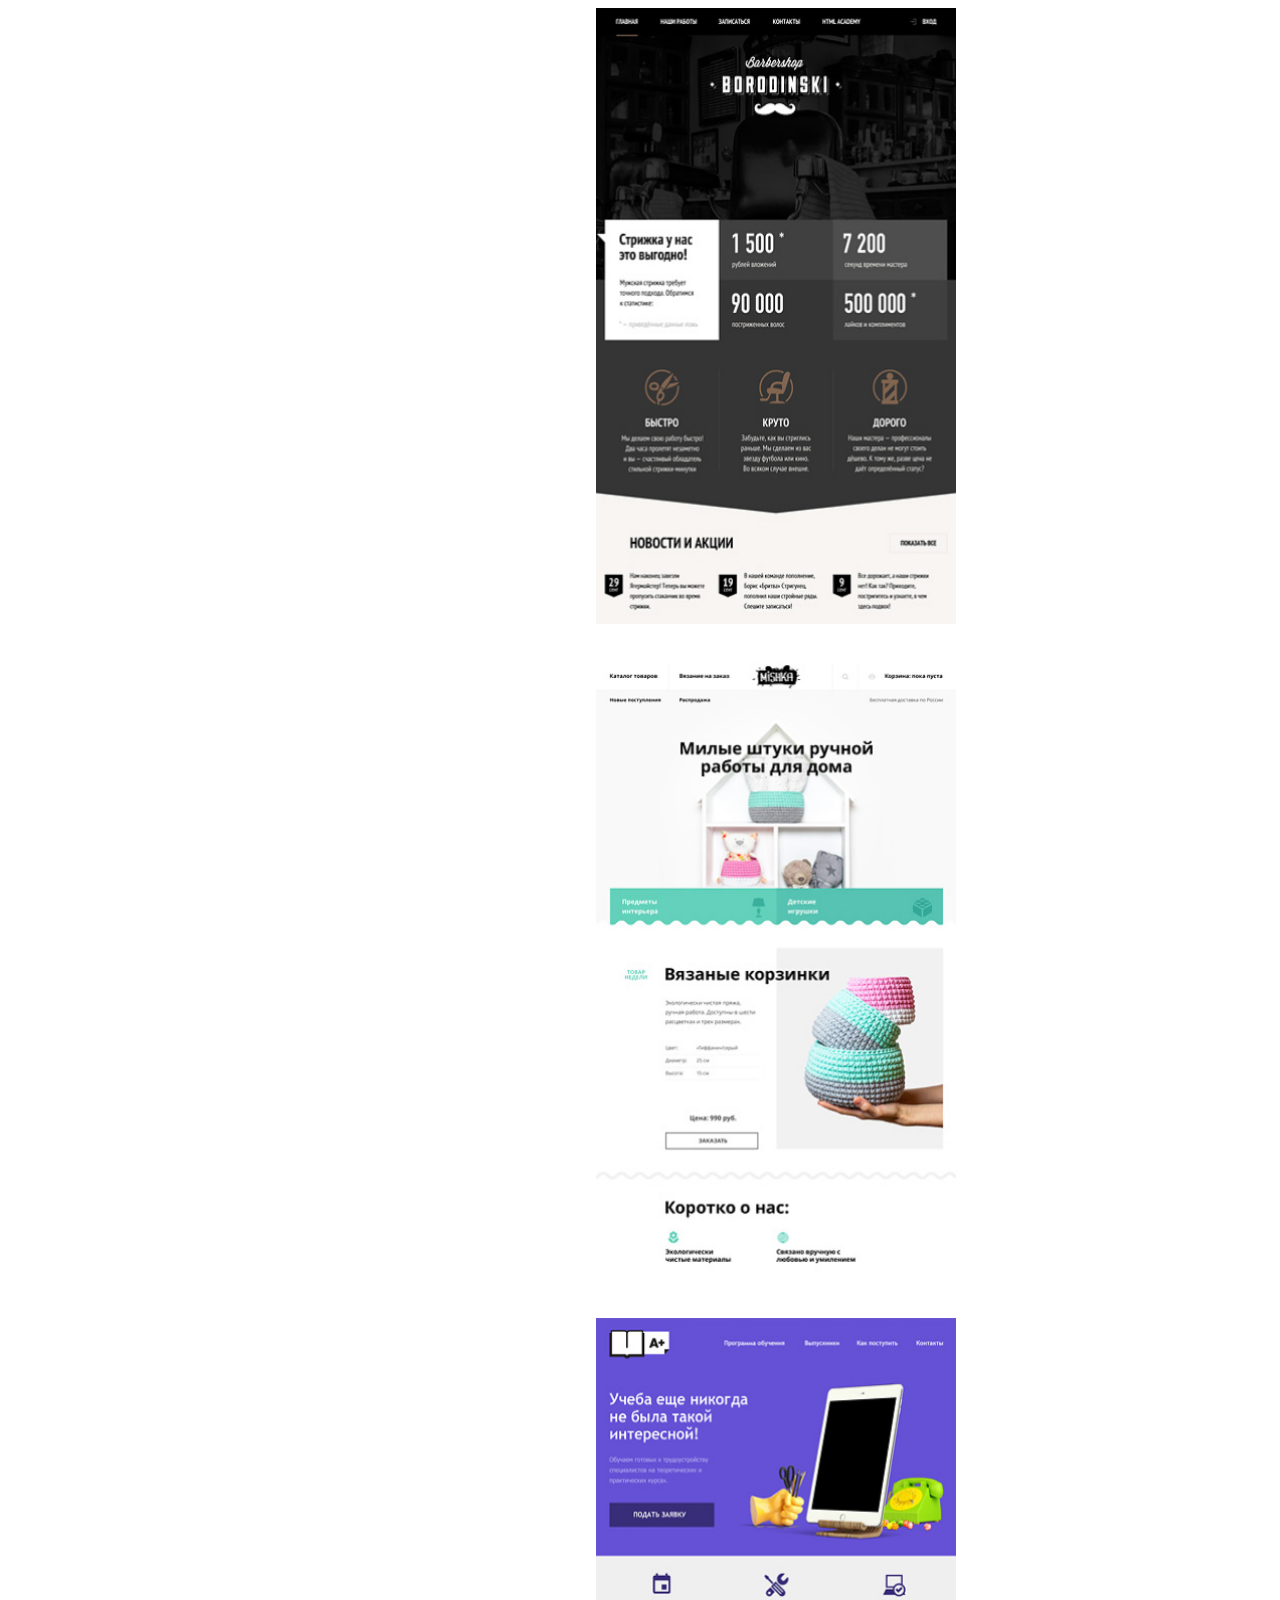
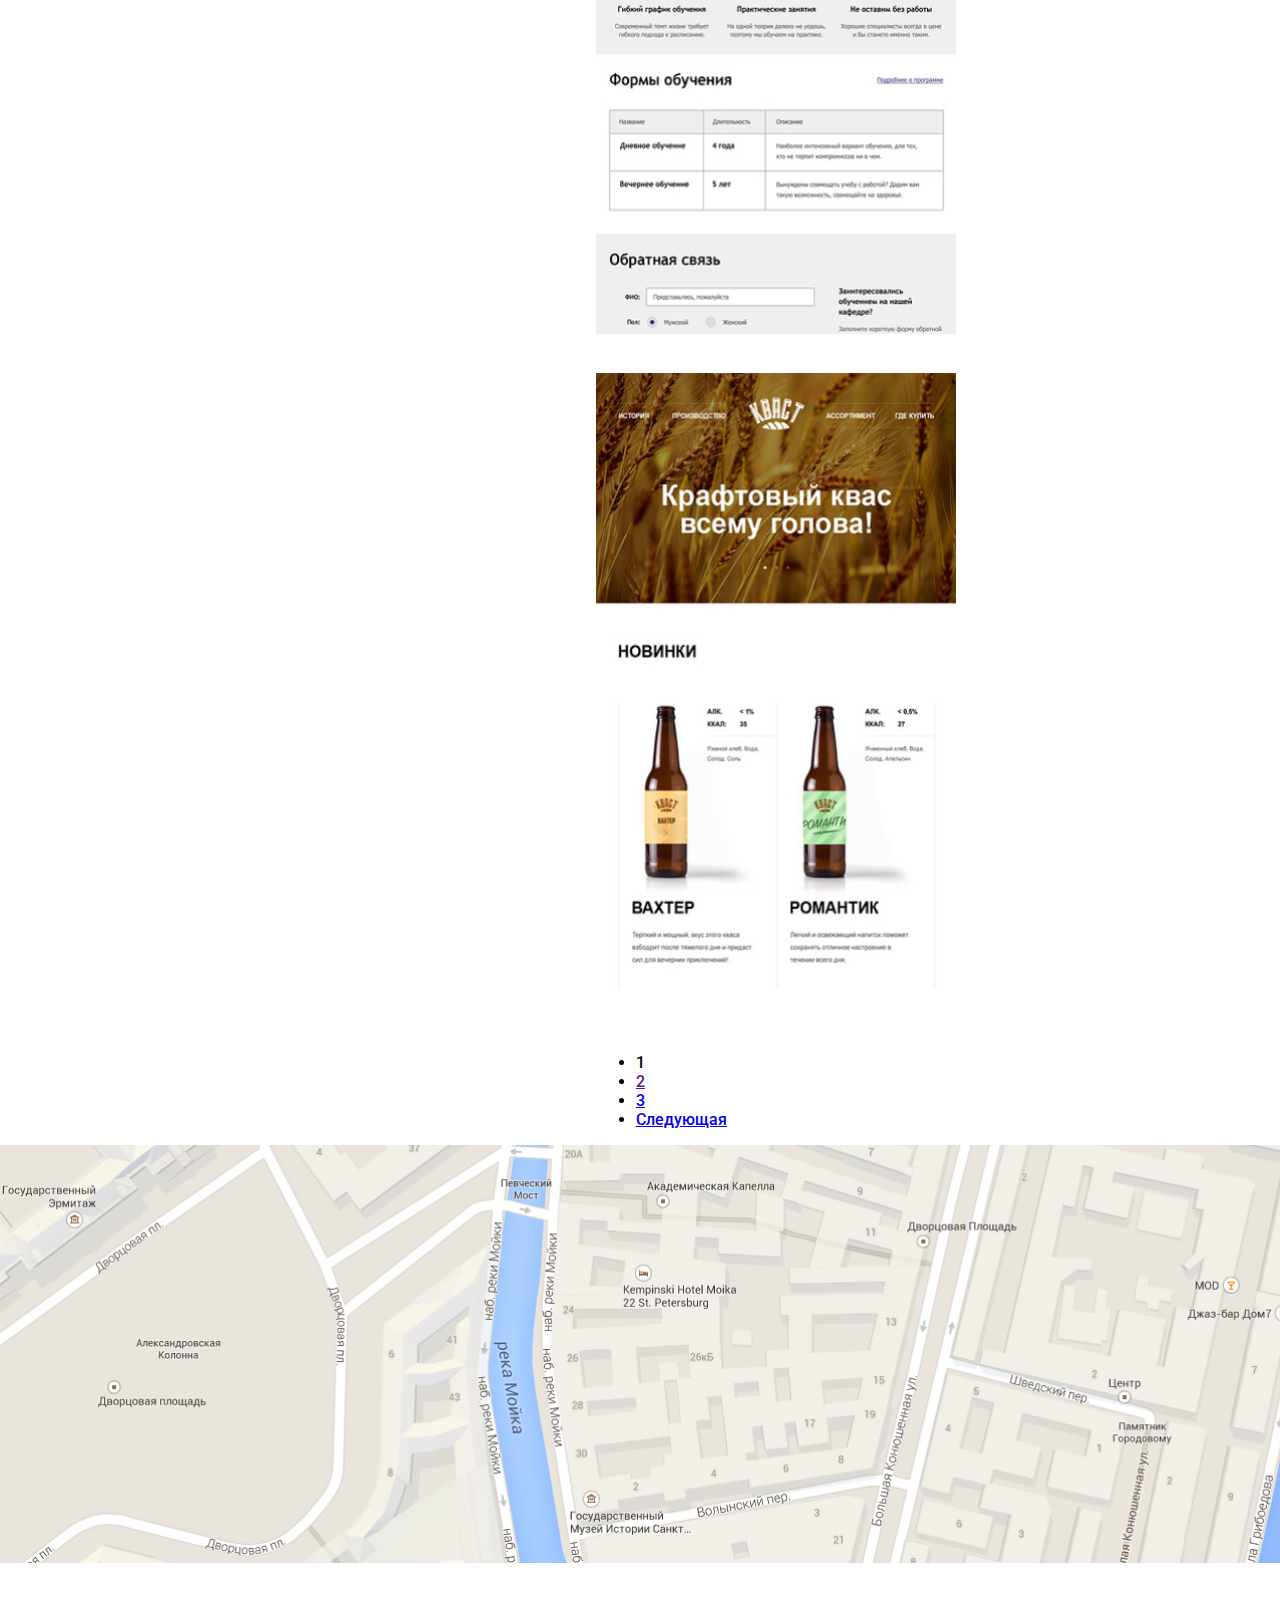
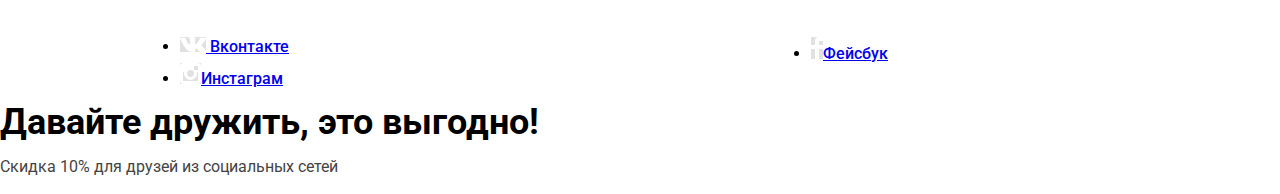
==== commit a5f12db7: "feat: add slyles for catalog-sort" ====
--- a/catalog.html
+++ b/catalog.html
@@ -96,7 +96,7 @@
                 <li class="catalog-item">по типу</li>
                 <li class="catalog-item">по названию</li>
             </ul>
-            <img src="/img/icon-down-dir.svg" alt="switch down">
+            <img class="img-sort" src="/img/icon-down-dir.svg" alt="switch down">
             <img class="img-sort" src="/img/icon-up-dir.svg" alt="switch up">
         </div>
         <ul class="catalog-card">
--- a/style.css
+++ b/style.css
@@ -426,6 +426,29 @@
   margin-left: 190px;
 }
 
+.catalog-sort {
+  display: flex;
+}
+
+.catalog-list {
+  display: flex;
+  padding: 0px;
+  list-style-type: none;
+}
+
+.sort-title {
+  margin-right: 265px;
+}
+
+.catalog-item, 
+.catalog-item-active {
+  margin-right: 25px;
+}
+
+.img-sort {
+  margin-right: 20px;
+} 
+
 .catalog-card {
   display: flex;
   flex-wrap: wrap;
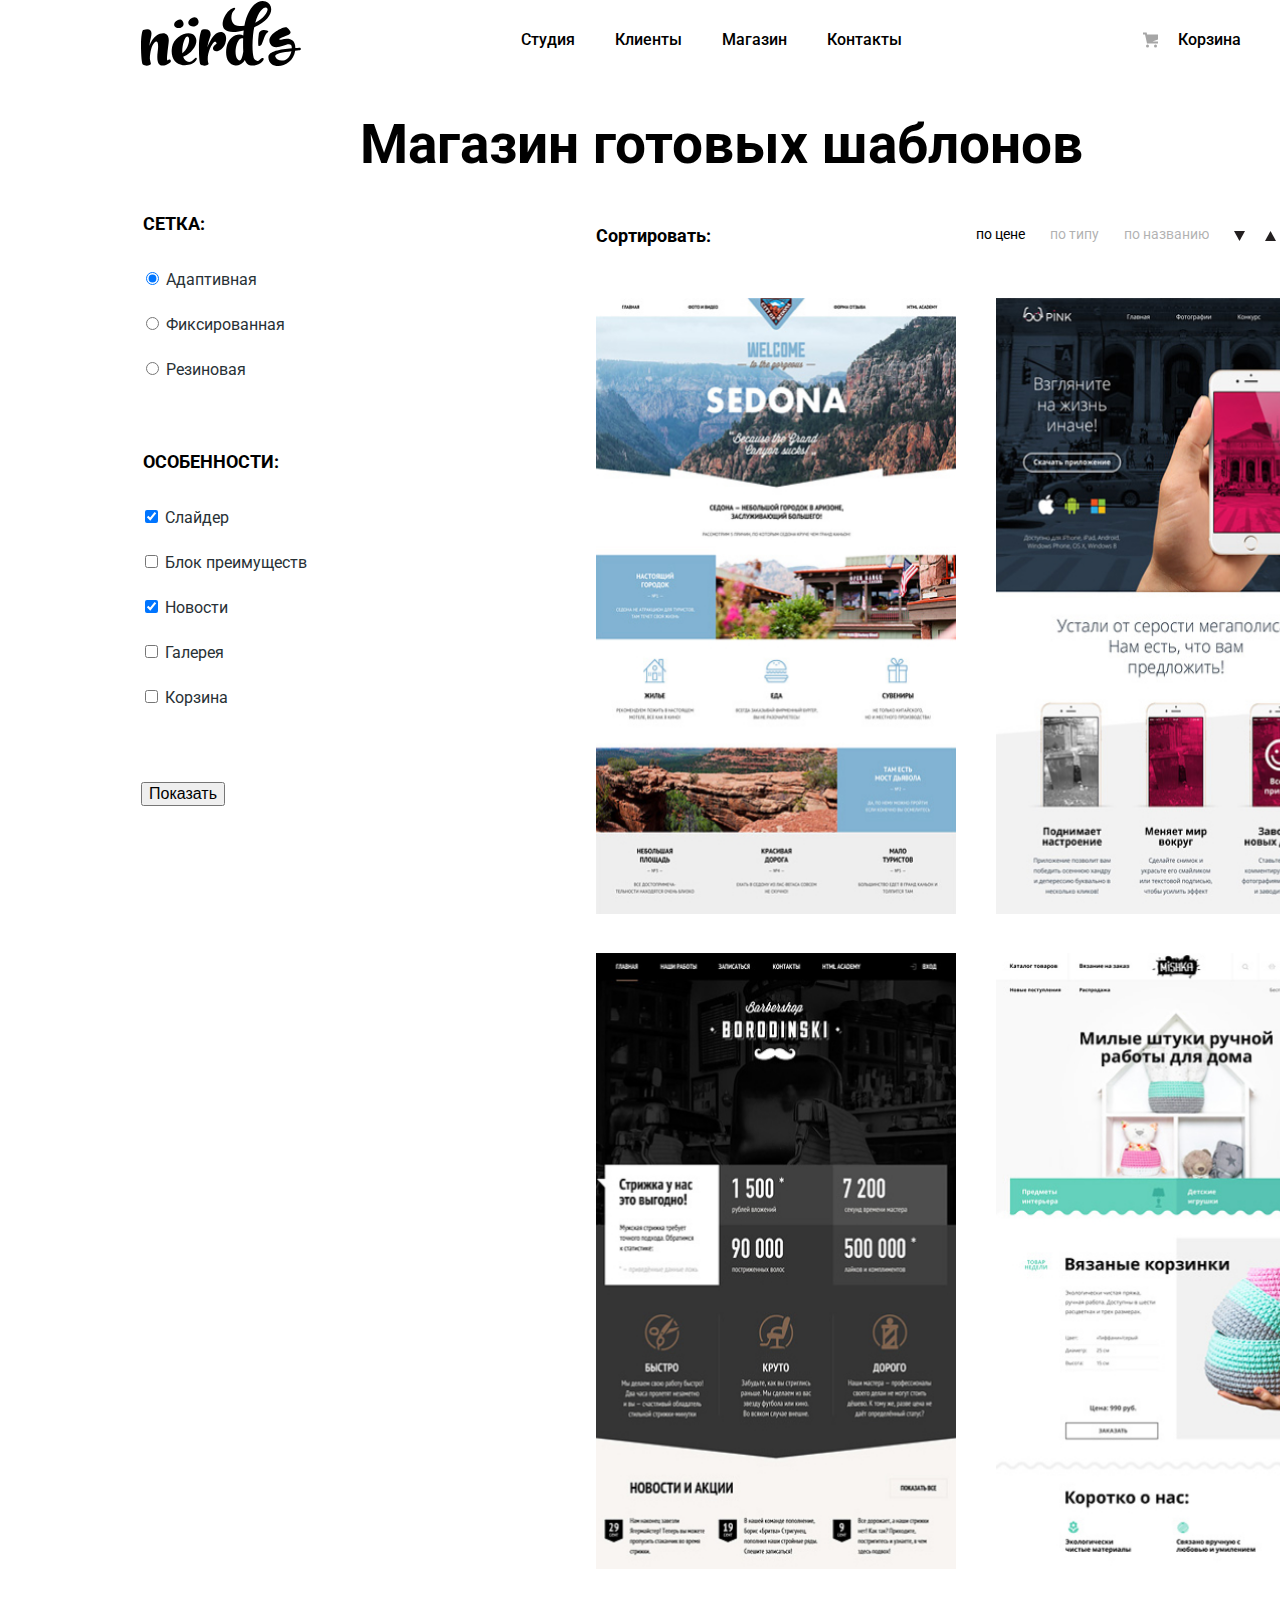
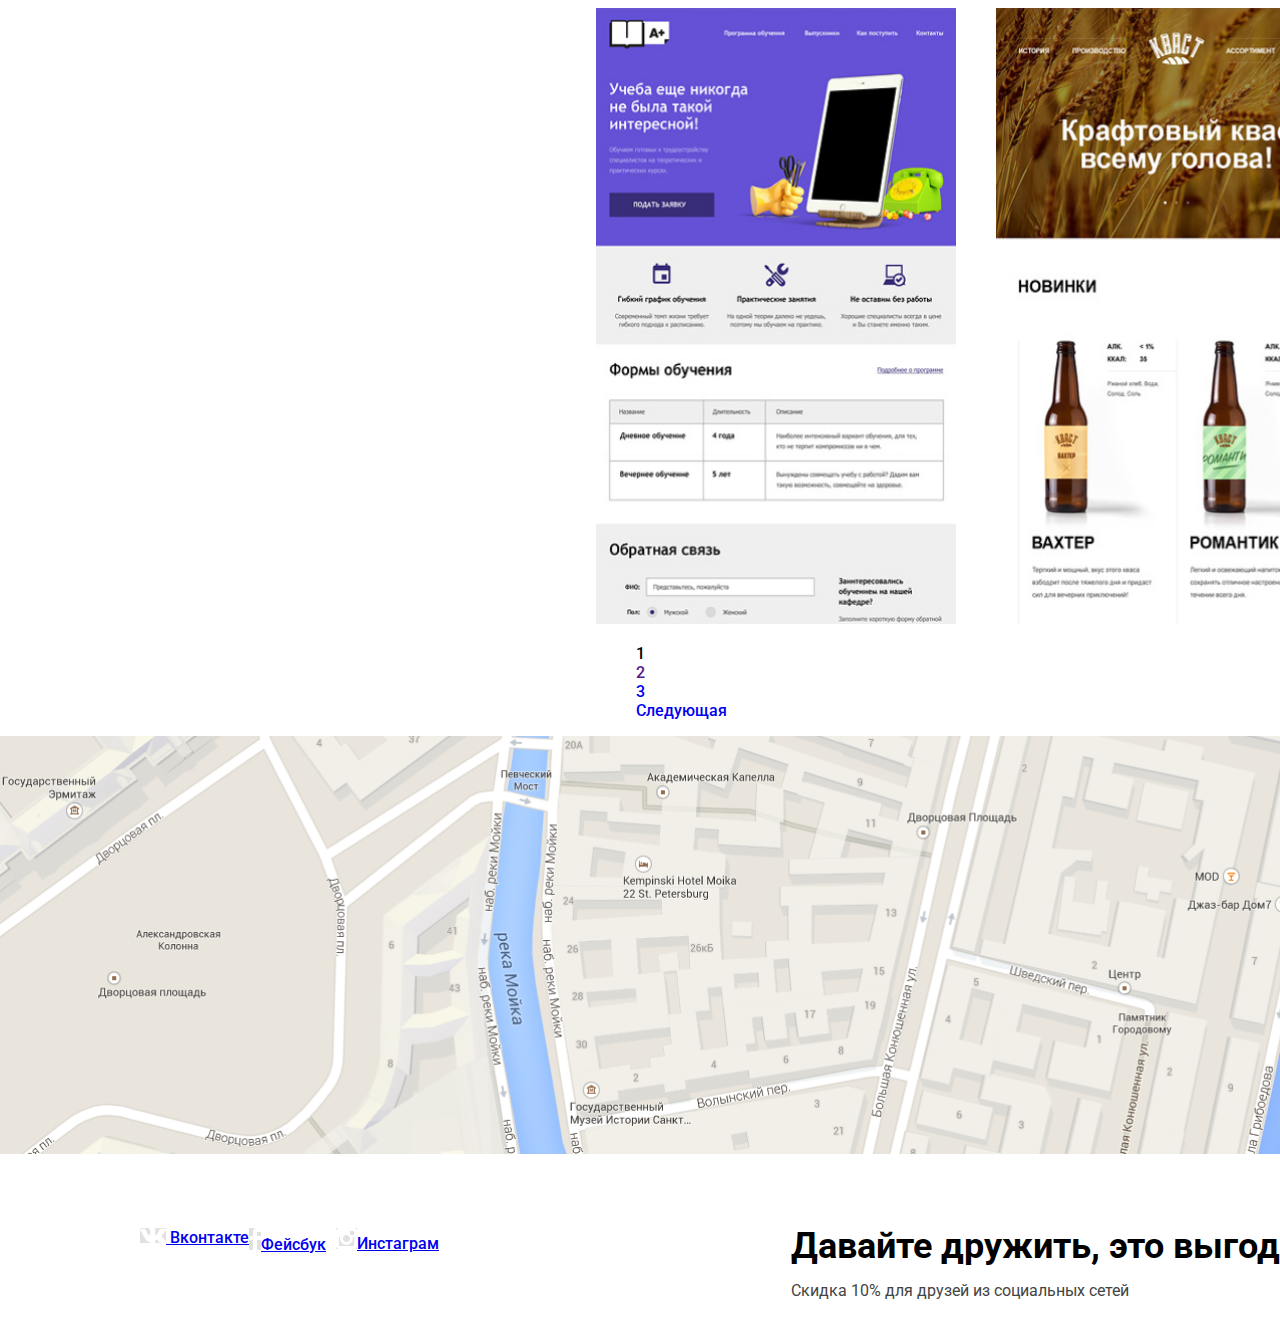
==== commit 717bd155: "feat: add styles for footer" ====
--- a/catalog.html
+++ b/catalog.html
@@ -129,20 +129,24 @@
     <section class="card">
         <img src="/img/card.png" width="1442px" height="418px" alt="Карта">
     </section>
-   <ul class="footer-social">
-    <li>
-    <a class="social-button" href="#"> <img src="/img/vk-icon.svg" alt="Вконтакте"> Вконтакте</a>
-  </li>
-  <li>
-    <a class="social-button" href="#"> <img src="/img/fb-icon.svg" alt="Фейсбук">Фейсбук</a>
-  </li>
-  <li>
-    <a class="social-button" href="#"> <img src="/img/insta-icon.svg" alt="Инстаграм">Инстаграм</a>
-  </li>
-        </ul> 
-       <div>
-       <p class="footer-slogan">Давайте дружить, это выгодно!</p>
-       <p class="footer-sale">Скидка 10% для друзей из социальных сетей</p> 
-       </div>
+    <div class="footer-social">
+        <ul class="footer-list">
+          <li class="footer-item">
+            <a class="social-button" href="#"> <img src="/img/vk-icon.svg" alt="Вконтакте"> Вконтакте</a>
+          </li>
+          <li class="footer-list">
+            <a class="social-button" href="#"> <img src="/img/fb-icon.svg" alt="Фейсбук">Фейсбук</a>
+          </li>
+          <li class="footer-list">
+            <a class="social-button" href="#"> <img src="/img/insta-icon.svg" alt="Инстаграм">Инстаграм</a>
+          </li>
+        </ul>
+        <div class="footer-text">
+        <p class="footer-slogan">Давайте дружить, это выгодно!</p>
+        <p class="footer-sale">Скидка 10% для друзей из социальных сетей</p>
+        </div>
+        </div>
 </footer>
-</html>+</html>
+
+
--- a/style.css
+++ b/style.css
@@ -449,13 +449,26 @@
   margin-right: 20px;
 } 
 
+.catalog-pages li {
+  list-style-type: none;
+  padding: 0px;
+  margin: 0px;
+  text-decoration: none;
+}
+
+.catalog-pages a {
+  text-decoration: none;
+}
+
+
 .catalog-card {
-  display: flex;
-  flex-wrap: wrap;
-  padding: 0;
-  margin: 0;
-  list-style: none;
-  margin-bottom: 60px;
+  display: grid;
+  grid-template-columns: 360px 360px;
+  grid-column-gap: 40px;
+  padding: 0;
+  margin: 0;
+  list-style: none;
+  
 }
 
 .card-item {
